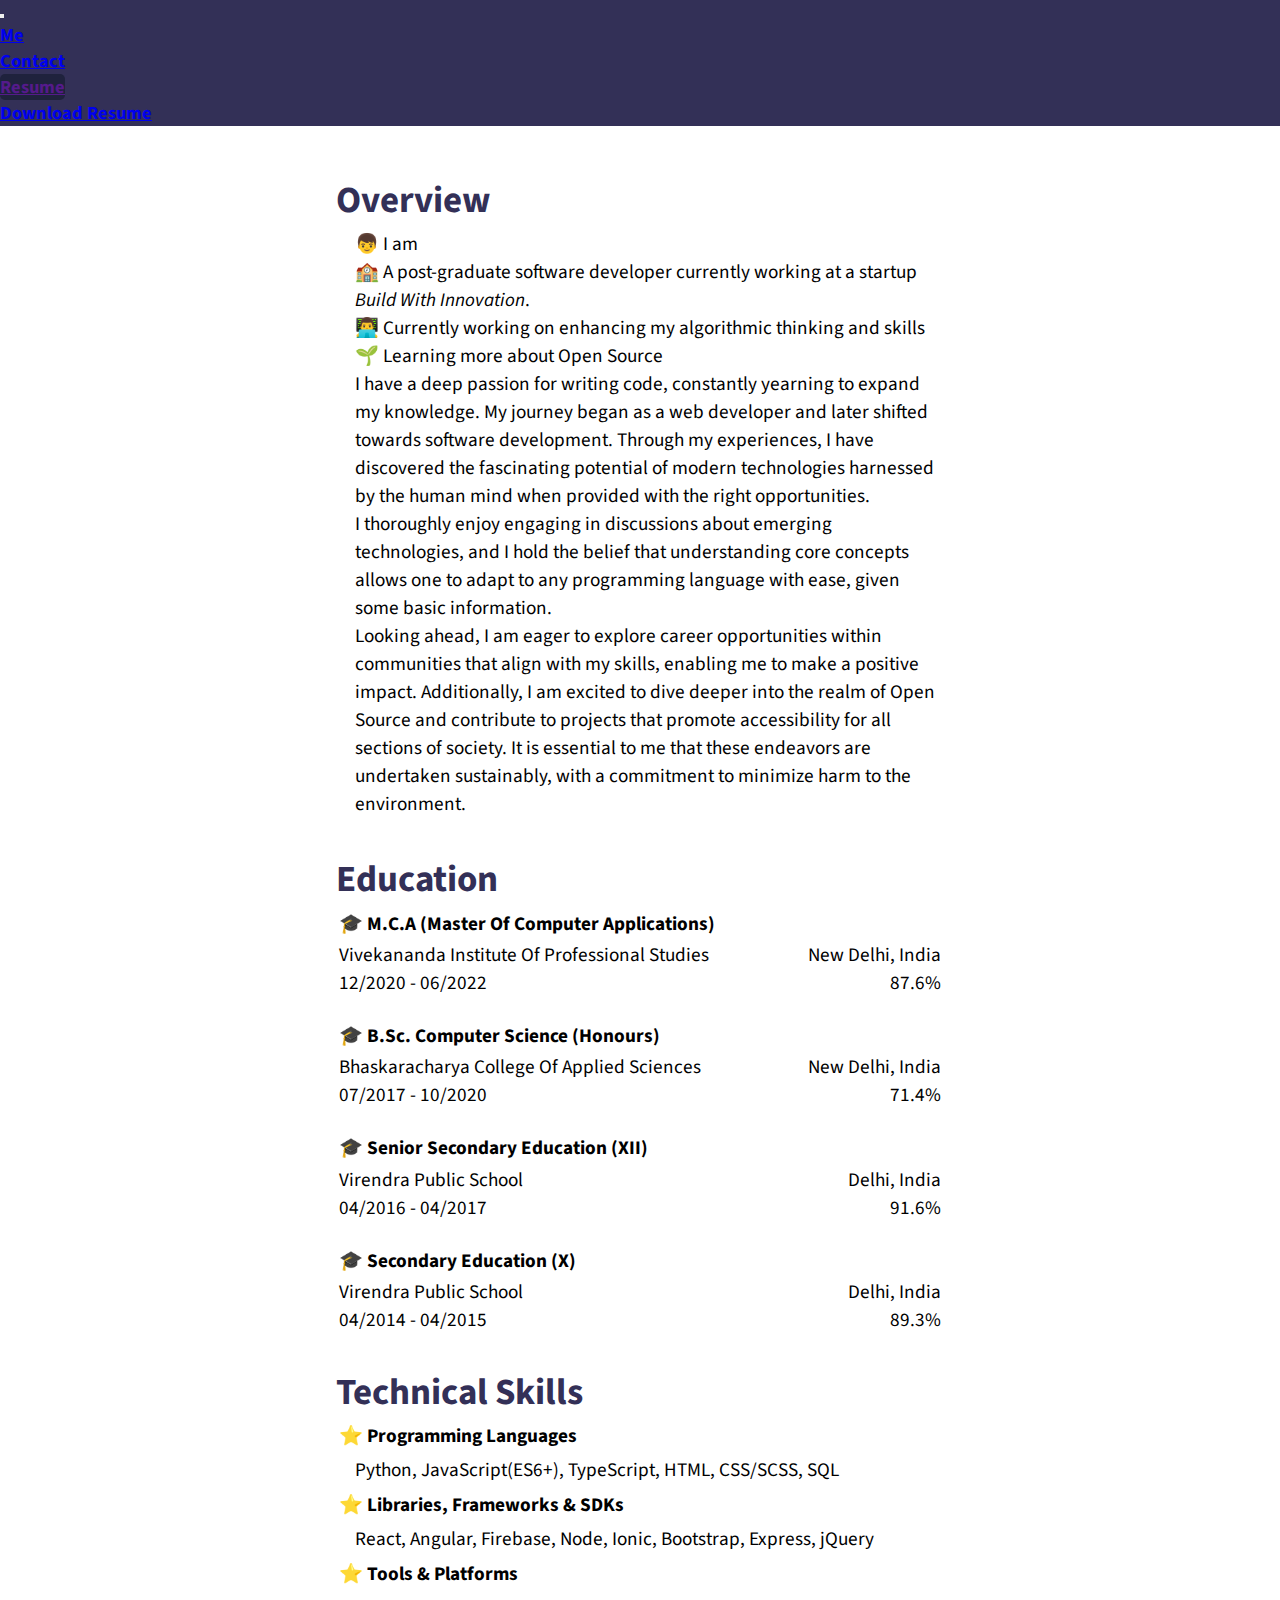
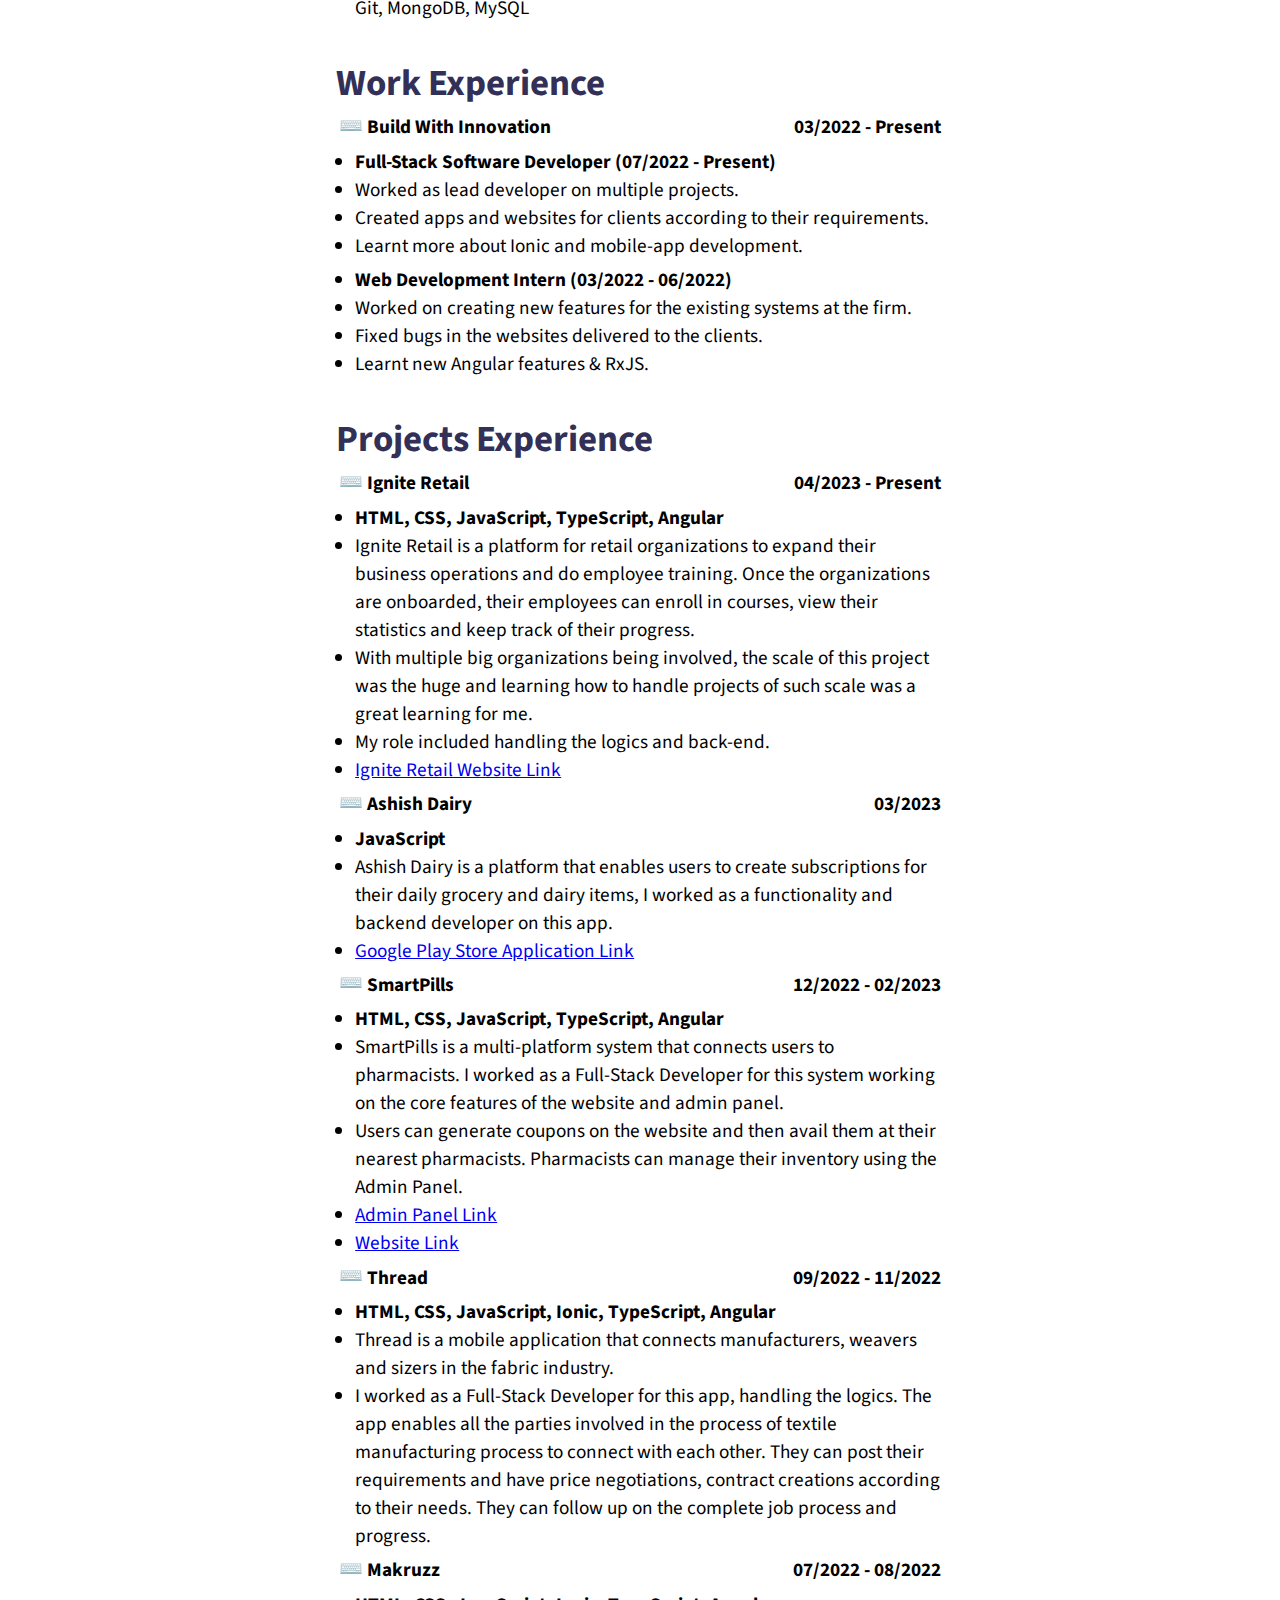
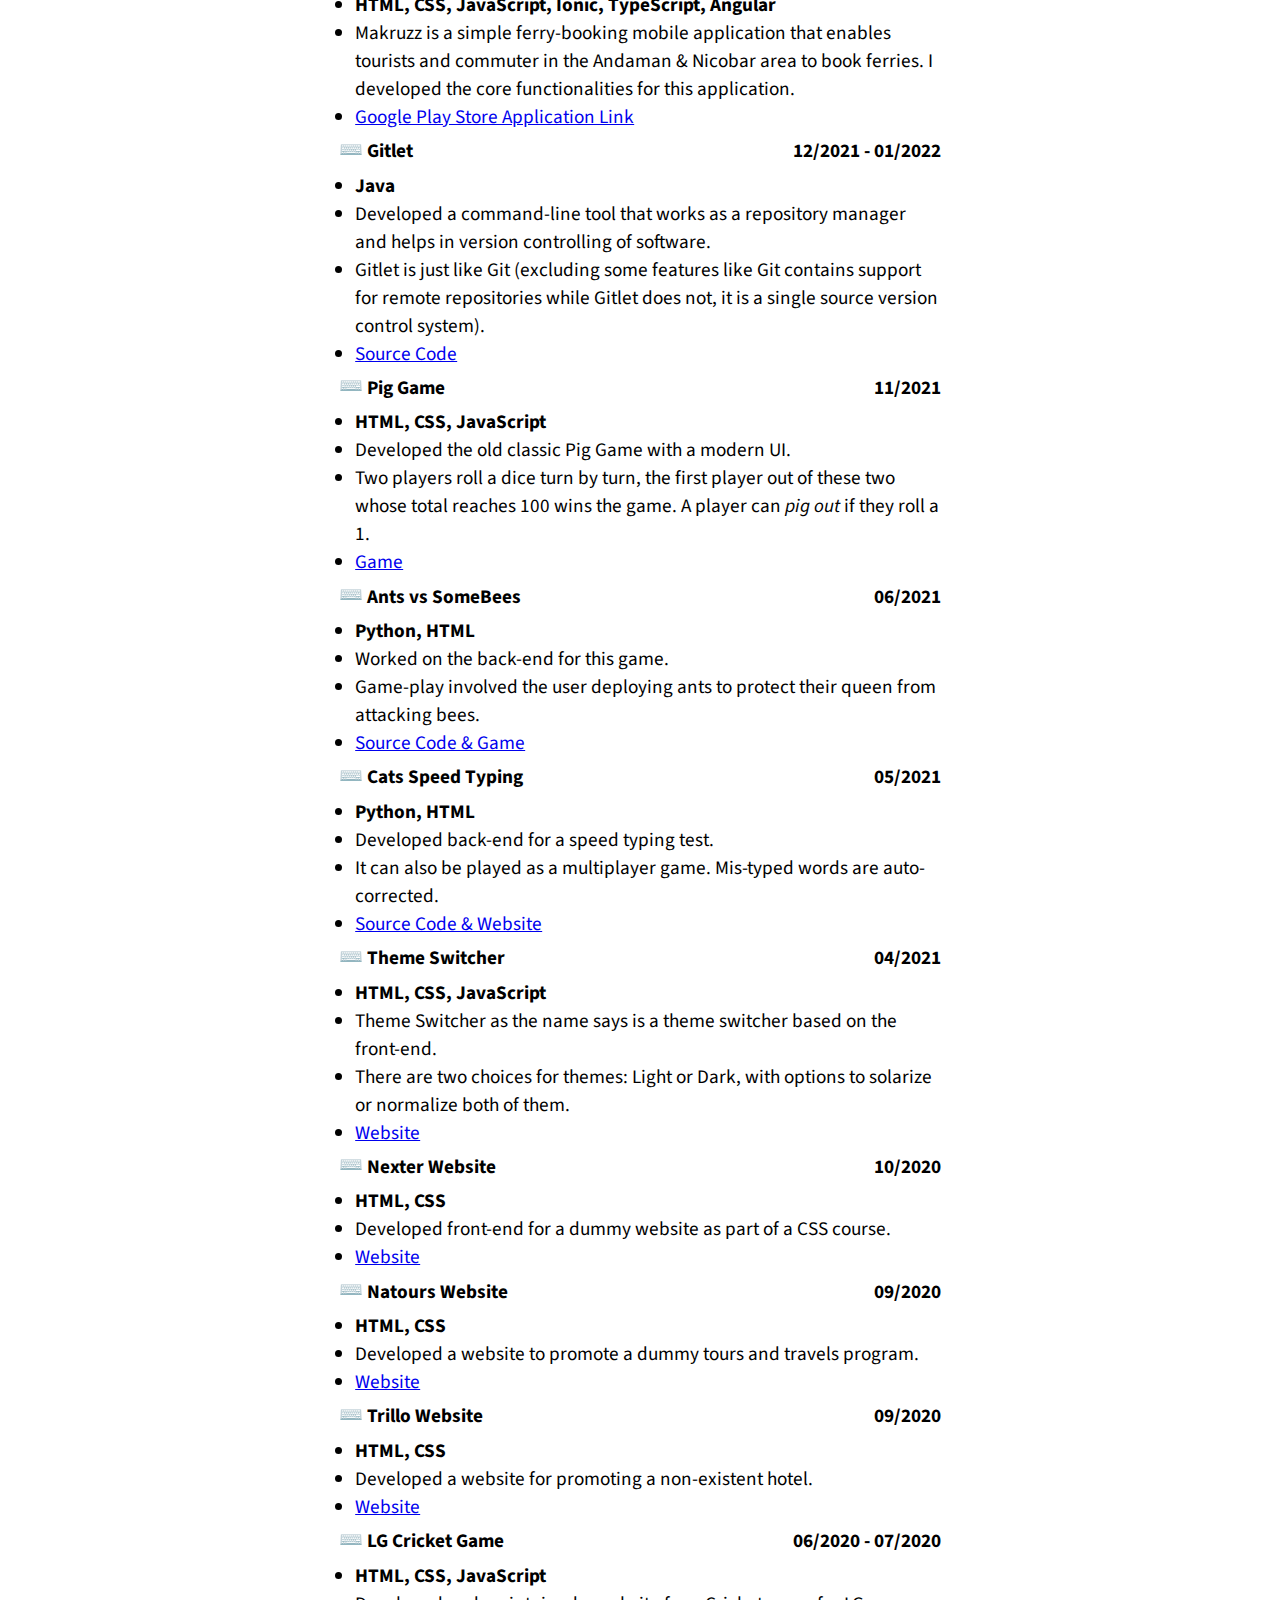
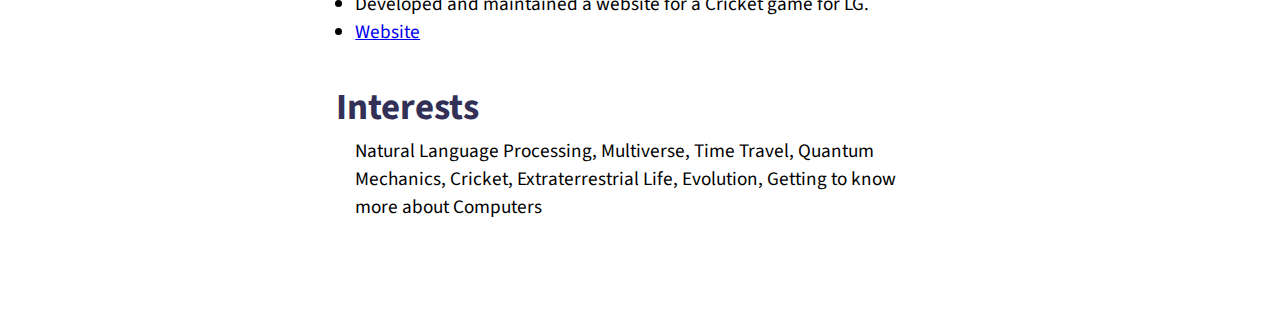
==== resume.html @ ffbb841b "Update Resume in Github io" ====
<!DOCTYPE html>
<html lang="en">
	<head>
		<meta charset="UTF-8" />
		<meta name="viewport" content="width=device-width, initial-scale=1.0" />
		<title>Vipul Sharma &#8226; Software Developer - Resume</title>

		<!-- SEO meta tags -->
		<meta
			name="description"
			content="Personal portfolio website for Vipul Sharma. Blog posts about programming, Python, JS, Angular, TypeScript, Firebase."
		/>
		<meta name="twitter:card" content="summary" />
		<meta property="og:title" content="Vipul Sharma" />
		<meta
			name="og:description"
			content="Personal portfolio website for Vipul Sharma. Blog posts about programming, Python, JS, Angular, TypeScript, Firebase."
		/>

		<!-- Homepage image -->
		<meta property="og:image" content="./assets/img/homepage.png" />
		<meta property="og:url" content="https://vipsh18.github.io/" />
		<meta name="keywords" content="Programming, Vipul Sharma, JS, CSS, Python, Full Stack, Angular, React, TypeScript, Node, Firebase." />

		<!-- Assets - css & icons -->
		<link href="./assets/img/favicon.ico" rel="icon" type="image/ico" />
		<link rel="stylesheet" href="./assets/css/common.css" />
		<link rel="stylesheet" href="./assets/css/resume.css" />

		<!-- Google Fonts CSS -->
		<link
			href="https://fonts.googleapis.com/css2?family=Fira+Code&family=Source+Sans+Pro&display=swap"
			rel="stylesheet"
		/>

		<!-- Bootstrap CSS -->
		<link
			href="https://cdn.jsdelivr.net/npm/bootstrap@5.1.3/dist/css/bootstrap.min.css"
			rel="stylesheet"
			integrity="sha384-1BmE4kWBq78iYhFldvKuhfTAU6auU8tT94WrHftjDbrCEXSU1oBoqyl2QvZ6jIW3"
			crossorigin="anonymous"
		/>
	</head>
	<body class="resume_page">
		<nav aria-label="Nav" class="navbar navbar-expand-md sticky-top">
			<div class="container-fluid">
				<button
					class="navbar-toggler navbar-dark"
					type="button"
					data-bs-toggle="collapse"
					data-bs-target="#navbarSupportedContent"
					aria-controls="navbarSupportedContent"
					aria-expanded="false"
					aria-label="Toggle navigation"
				>
					<span class="navbar-toggler-icon"></span>
				</button>
				<div
					class="collapse navbar-collapse justify-content-center p-1"
					id="navbarSupportedContent"
				>
					<ul class="navbar-nav">
						<li class="nav-item">
							<a href="./index.html" class="nav-link link-light">Me</a>
						</li>
						<li class="nav-item">
							<a href="mailto:vipulsharma9696@gmail.com" class="nav-link link-light"
								>Contact</a
							>
						</li>
						<li class="nav-item">
							<a href="" class="nav-link active link-light" aria-current="page"
								>Resume</a
							>
						</li>
						<li class="nav-item">
							<a
								href="./assets/pdf/Vipul Sharma Resume.pdf"
								class="nav-link link-light"
								download
								>Download Resume</a
							>
						</li>
					</ul>
				</div>
			</div>
		</nav>

		<main>
			<div class="resume_maindiv">
				<div class="resume_sections" id="overview">
					<div class="resume_sections_headers">Overview</div>
					<div class="resume_sections_content">
						👦 I am
						<ul class="overview_ul">
							<li>
								🏫 A post-graduate software developer currently working at a startup <i>Build With Innovation</i>.
							</li>
							<li>
								👨‍💻 Currently working on enhancing my algorithmic thinking and skills
							</li>
							<li>🌱 Learning more about Open Source</li>
						</ul>

						<p>
							I have a deep passion for writing code, constantly yearning to expand my knowledge. My journey began as a web developer and later shifted towards software development. Through my experiences, I have discovered the fascinating potential of modern technologies harnessed by the human mind when provided with the right opportunities.
						</p>

						<p>I thoroughly enjoy engaging in discussions about emerging technologies, and I hold the belief that understanding core concepts allows one to adapt to any programming language with ease, given some basic information.</p>

						<p>Looking ahead, I am eager to explore career opportunities within communities that align with my skills, enabling me to make a positive impact. Additionally, I am excited to dive deeper into the realm of Open Source and contribute to projects that promote accessibility for all sections of society. It is essential to me that these endeavors are undertaken sustainably, with a commitment to minimize harm to the environment.</p>
					</div>
				</div>

				<div class="resume_sections" id="education">
					<div class="resume_sections_headers">Education</div>
					<div class="resume_sections_subheaders rss_education_head">
						M.C.A (Master Of Computer Applications)
					</div>
					<div class="resume_sections_content_notoppadding">
						Vivekananda Institute Of Professional Studies
						<span class="rs_fr_content">New Delhi, India</span>
						<span class="text-muted education_duration"
							>12/2020 - 06/2022</span
						>
						<span class="text-muted rs_fr_content">87.6%</span>
					</div>
					<br />
					<div class="resume_sections_subheaders rss_education_head">
						B.Sc. Computer Science (Honours)
					</div>
					<div class="resume_sections_content_notoppadding">
						Bhaskaracharya College Of Applied Sciences
						<span class="rs_fr_content">New Delhi, India</span>
						<span class="text-muted education_duration">07/2017 - 10/2020</span>
						<span class="text-muted rs_fr_content">71.4%</span>
					</div>

					<br />
					<div class="resume_sections_subheaders rss_education_head">
						Senior Secondary Education (XII)
					</div>
					<div class="resume_sections_content_notoppadding">
						Virendra Public School
						<span class="rs_fr_content">Delhi, India</span>
						<span class="text-muted education_duration">04/2016 - 04/2017</span>
						<span class="text-muted rs_fr_content">91.6%</span>
					</div>

					<br />
					<div class="resume_sections_subheaders rss_education_head">
						Secondary Education (X)
					</div>
					<div class="resume_sections_content_notoppadding">
						Virendra Public School
						<span class="rs_fr_content">Delhi, India</span>
						<span class="text-muted education_duration">04/2014 - 04/2015</span>
						<span class="text-muted rs_fr_content">89.3%</span>
					</div>
				</div>

				<div class="resume_sections" id="technical_skills">
					<div class="resume_sections_headers">Technical Skills</div>
					<div class="resume_sections_subheaders rss_technical_head">
						Programming Languages
					</div>
					<div class="resume_sections_content">
						Python, JavaScript(ES6+), TypeScript, HTML, CSS/SCSS, SQL
					</div>
					<div class="resume_sections_subheaders rss_technical_head">
						Libraries, Frameworks & SDKs
					</div>
					<div class="resume_sections_content">
						React, Angular, Firebase, Node, Ionic, Bootstrap, Express, jQuery
					</div>
					<div class="resume_sections_subheaders rss_technical_head">
						Tools & Platforms
					</div>
					<div class="resume_sections_content">
						Git, MongoDB, MySQL
					</div>
				</div>

				<div class="resume_sections" id="work_experience">
					<div class="resume_sections_headers">Work Experience</div>

					<div class="resume_sections_subheaders rss_project_head">
						Build With Innovation
						<span class="text-muted rs_fr_content">03/2022 - Present</span>
					</div>

					<div class="resume_sections_content">
						<ul>
							<li class="text-muted project_stack">Full-Stack Software Developer (07/2022 - Present)</li>

							<li>Worked as lead developer on multiple projects.</li>
							<li>Created apps and websites for clients according to their requirements.</li>
							<li>Learnt more about Ionic and mobile-app development.</li>
						</ul>
					</div>

					<div class="resume_sections_content">
						<ul>
							<li class="text-muted project_stack">Web Development Intern (03/2022 - 06/2022)</li>

							<li>Worked on creating new features for the existing systems at the firm.</li>
							<li>Fixed bugs in the websites delivered to the clients.</li>
							<li>Learnt new Angular features & RxJS.</li>
						</ul>
					</div>
				</div>

				<div class="resume_sections" id="projects_experience">
					<div class="resume_sections_headers">Projects Experience</div>

					<div class="resume_sections_subheaders rss_project_head">
						Ignite Retail
						<!-- (Associated with Build With Innovation) -->
						<span class="text-muted rs_fr_content">04/2023 - Present</span>
					</div>
					<div class="resume_sections_content">
						<ul>
							<li class="text-muted project_stack">HTML, CSS, JavaScript, TypeScript, Angular</li>

							<li>
								Ignite Retail is a platform for retail organizations to expand their business operations and do employee training. Once the organizations are onboarded, their employees can enroll in courses, view their statistics and keep track of their progress.
							</li>

							<li>
								With multiple big organizations being involved, the scale of this project was the huge and learning how to handle projects of such scale was a great learning for me.
							</li>

							<li>
								My role included handling the logics and back-end.
							</li>
							<li>
								<a href="https://app.ignitehumans.com" target="_blank">Ignite Retail Website Link</a>
							</li>
						</ul>
					</div>

					<div class="resume_sections_subheaders rss_project_head">
						Ashish Dairy
						<!-- (Associated with Build With Innovation) -->
						<span class="text-muted rs_fr_content">03/2023</span>
					</div>
					<div class="resume_sections_content">
						<ul>
							<li class="text-muted project_stack">JavaScript</li>

							<li>
								Ashish Dairy is a platform that enables users to create subscriptions for their daily grocery and dairy items,
								I worked as a functionality and backend developer on this app.
							</li>
							<li>
								<a href="https://play.google.com/store/apps/details?id=com.app.ashishdairy&hl=en-IN" target="_blank">Google Play Store Application Link</a>
							</li>
						</ul>
					</div>

					<div class="resume_sections_subheaders rss_project_head">
						SmartPills
						<!-- (Associated with Build With Innovation) -->
						<span class="text-muted rs_fr_content">12/2022 - 02/2023</span>
					</div>
					<div class="resume_sections_content">
						<ul>
							<li class="text-muted project_stack">HTML, CSS, JavaScript, TypeScript, Angular</li>

							<li>
								SmartPills is a multi-platform system that connects users to pharmacists. I worked as a Full-Stack Developer for this system working on the core features of the website and admin panel.
							</li>
							<li>
								Users can generate coupons on the website and then avail them at their nearest pharmacists.
								Pharmacists can manage their inventory using the Admin Panel.
							</li>
							<li>
								<a href="https://smart-pills-admin.web.app/" target="_blank">Admin Panel Link</a>
							</li>
							<li>
								<a href="https://smartpills.in/" target="_blank">Website Link</a>
							</li>
						</ul>
					</div>

					<div class="resume_sections_subheaders rss_project_head">
						Thread
						<!-- (Associated with Build With Innovation) -->
						<span class="text-muted rs_fr_content">09/2022 - 11/2022</span>
					</div>
					<div class="resume_sections_content">
						<ul>
							<li class="text-muted project_stack">HTML, CSS, JavaScript, Ionic, TypeScript, Angular</li>

							<li>
								Thread is a mobile application that connects manufacturers, weavers and sizers in the fabric industry.
							</li>
							<li>
								I worked as a Full-Stack Developer for this app, handling the logics. The app enables all the parties involved in the process of textile manufacturing process to connect with each other. They can post their requirements and have price negotiations, contract creations according to their needs.
								They can follow up on the complete job process and progress.
							</li>
						</ul>
					</div>

					<div class="resume_sections_subheaders rss_project_head">
						Makruzz
						<!-- (Associated with Build With Innovation) -->
						<span class="text-muted rs_fr_content">07/2022 - 08/2022</span>
					</div>
					<div class="resume_sections_content">
						<ul>
							<li class="text-muted project_stack">HTML, CSS, JavaScript, Ionic, TypeScript, Angular</li>

							<li>
								Makruzz is a simple ferry-booking mobile application that enables tourists and commuter in the Andaman & Nicobar area to book ferries. I developed the core functionalities for this application.
							</li>
							<li>
								<a href="https://play.google.com/store/apps/details?id=com.makruzz.app&hl=en-IN" target="_blank">Google Play Store Application Link</a>
							</li>
						</ul>
					</div>

					<!-- <div class="resume_sections_subheaders rss_project_head">
						Check Weather Website
						<span class="text-muted rs_fr_content">03/2022</span>
					</div>
					<div class="resume_sections_content">
						<ul>
							<li class="text-muted project_stack">Python, Django, HTML</li>

							<li>
								A website that provides weather information about the city a user
								enters.
							</li>
							<li>
								<a
									href="https://weather-detector-django.herokuapp.com/"
									target="_blank"
									>Website</a
								>
							</li>
						</ul>
					</div> -->

					<div class="resume_sections_subheaders rss_project_head">
						Gitlet
						<span class="text-muted rs_fr_content">12/2021 - 01/2022</span>
					</div>
					<div class="resume_sections_content">
						<ul>
							<li class="text-muted project_stack">Java</li>

							<li>
								Developed a command-line tool that works as a repository manager and
								helps in version controlling of software.
							</li>
							<li>
								Gitlet is just like Git (excluding some features like Git contains
								support for remote repositories while Gitlet does not, it is a
								single source version control system).
							</li>
							<li>
								<a href="https://github.com/vipsh18/gitlet" target="_blank"
									>Source Code</a
								>
							</li>
						</ul>
					</div>

					<div class="resume_sections_subheaders rss_project_head">
						Pig Game<span class="text-muted rs_fr_content">11/2021</span>
					</div>
					<div class="resume_sections_content">
						<ul>
							<li class="text-muted project_stack">HTML, CSS, JavaScript</li>

							<li>Developed the old classic Pig Game with a modern UI.</li>
							<li>
								Two players roll a dice turn by turn, the first player out of these
								two whose total reaches 100 wins the game. A player can
								<i>pig out</i> if they roll a 1.
							</li>
							<li>
								<a href="https://vipsh18.github.io/pig-game/" target="_blank"
									>Game</a
								>
							</li>
						</ul>
					</div>

					<div class="resume_sections_subheaders rss_project_head">
						Ants vs SomeBees<span class="text-muted rs_fr_content">06/2021</span>
					</div>
					<div class="resume_sections_content">
						<ul>
							<li class="text-muted project_stack">Python, HTML</li>

							<li>Worked on the back-end for this game.</li>
							<li>
								Game-play involved the user deploying ants to protect their queen
								from attacking bees.
							</li>
							<li>
								<a href="https://github.com/vipsh18/ants" target="_blank"
									>Source Code & Game</a
								>
							</li>
						</ul>
					</div>

					<div class="resume_sections_subheaders rss_project_head">
						Cats Speed Typing<span class="text-muted rs_fr_content">05/2021</span>
					</div>
					<div class="resume_sections_content">
						<ul>
							<li class="text-muted project_stack">Python, HTML</li>
							<li>Developed back-end for a speed typing test.</li>
							<li>
								It can also be played as a multiplayer game. Mis-typed words are
								auto-corrected.
							</li>
							<li>
								<a href="https://github.com/vipsh18/cats" target="_blank"
									>Source Code & Website</a
								>
							</li>
						</ul>
					</div>

					<div class="resume_sections_subheaders rss_project_head">
						Theme Switcher<span class="text-muted rs_fr_content">04/2021</span>
					</div>
					<div class="resume_sections_content">
						<ul>
							<li class="text-muted project_stack">HTML, CSS, JavaScript</li>
							<li>
								Theme Switcher as the name says is a theme switcher based on the
								front-end.
							</li>
							<li>
								There are two choices for themes: Light or Dark, with options to
								solarize or normalize both of them.
							</li>
							<li>
								<a href="https://vipsh18.github.io/theme-switcher/" target="_blank"
									>Website</a
								>
							</li>
						</ul>
					</div>

					<div class="resume_sections_subheaders rss_project_head">
						Nexter Website<span class="text-muted rs_fr_content">10/2020</span>
					</div>
					<div class="resume_sections_content">
						<ul>
							<li class="text-muted project_stack">HTML, CSS</li>
							<li>
								Developed front-end for a dummy website as part of a CSS course.
							</li>
							<li>
								<a href="https://vipsh18.github.io/nexter/" target="_blank"
									>Website</a
								>
							</li>
						</ul>
					</div>

					<div class="resume_sections_subheaders rss_project_head">
						Natours Website<span class="text-muted rs_fr_content">09/2020</span>
					</div>
					<div class="resume_sections_content">
						<ul>
							<li class="text-muted project_stack">HTML, CSS</li>
							<li>
								Developed a website to promote a dummy tours and travels program.
							</li>
							<li>
								<a href="https://vipsh18.github.io/natours/" target="_blank"
									>Website</a
								>
							</li>
						</ul>
					</div>

					<div class="resume_sections_subheaders rss_project_head">
						Trillo Website<span class="text-muted rs_fr_content">09/2020</span>
					</div>
					<div class="resume_sections_content">
						<ul>
							<li class="text-muted project_stack">HTML, CSS</li>
							<li>Developed a website for promoting a non-existent hotel.</li>
							<li>
								<a href="https://vipsh18.github.io/trillo/" target="_blank"
									>Website</a
								>
							</li>
						</ul>
					</div>

					<div class="resume_sections_subheaders rss_project_head">
						LG Cricket Game<span class="text-muted rs_fr_content"
							>06/2020 - 07/2020</span
						>
					</div>
					<div class="resume_sections_content">
						<ul>
							<li class="text-muted project_stack">HTML, CSS, JavaScript</li>
							<li>Developed and maintained a website for a Cricket game for LG.</li>
							<li>
								<a href="https://vipsh18.github.io/Cricket_Game/" target="_blank"
									>Website</a
								>
							</li>
						</ul>
					</div>
				</div>

				<div class="resume_sections" id="interests">
					<div class="resume_sections_headers">Interests</div>
					<div class="resume_sections_content">
						Natural Language Processing, Multiverse, Time Travel, Quantum Mechanics,
						Cricket, Extraterrestrial Life, Evolution, Getting to know more about
						Computers
					</div>
				</div>
			</div>
		</main>
		<script
			src="https://cdn.jsdelivr.net/npm/bootstrap@5.1.3/dist/js/bootstrap.bundle.min.js"
			integrity="sha384-ka7Sk0Gln4gmtz2MlQnikT1wXgYsOg+OMhuP+IlRH9sENBO0LRn5q+8nbTov4+1p"
			crossorigin="anonymous"
		></script>
		<!-- <script src="./assets/js/main.js"></script> -->
	</body>
</html>
---- assets/css/common.css ----
*,
*::before,
*::after {
	box-sizing: border-box;
	padding: 0;
	margin: 0;
}

:root {
	--back-dark: #1f223d;
	--back-light: #333057;
}

html {
	scroll-behavior: smooth;
}

html,
body {
	height: 100%;
}

.home_page {
	background-color: var(--back-dark);
}

.home_page,
.resume_page {
	font-family: 'Source Sans Pro', sans-serif;
}

.navbar {
	background-color: var(--back-light);
}

.navbar-nav .nav-item {
	margin-right: 1.2rem;
}

.nav-item .active {
	background-color: var(--back-dark);
}

.nav-link {
	border-radius: 5px;
	font-weight: 700;
	font-size: 1.15rem;
}

.nav-link:hover {
	background-color: var(--back-dark);
}

/* for tabs */
@media screen and (max-width: 1000px) {
	.navbar-nav .nav-item {
		margin-right: 1rem;
	}

	.nav-link {
		font-size: 1.1rem;
	}
}

/* for mobiles */
@media screen and (max-width: 768px) {
	.navbar-nav .nav-item {
		margin-right: 0;
	}
}
---- assets/css/resume.css ----
.resume_maindiv {
	padding: 2rem 20rem 5rem 20rem;
}

.resume_sections {
	padding: 1rem;
}

.resume_sections_headers {
	color: var(--back-light);
	font-size: 2.3rem;
	font-weight: 700;
}

.resume_sections_content {
	padding: 0.2rem;
	font-size: 1.2rem;
	margin-left: 1rem;
}

.resume_sections_content_notoppadding {
	font-size: 1.2rem;
	padding: 0 0.2rem 0 0.2rem;
}

.overview_ul {
	list-style: none;
}

.resume_sections_subheaders {
	padding: 0.2rem;
	font-size: 1.2rem;
	font-weight: bold;
}

.education_duration::before {
	content: '\A';
	white-space: pre;
}

.rs_fr_content {
	float: right;
}

.rss_education_head::before {
	content: '🎓';
}

.rss_technical_head::before {
	content: '⭐';
}

.rss_project_head::before {
	content: '⌨️';
	position: relative;
	top: -0.1rem;
}

.project_stack {
	font-weight: bold;
}

/* for tabs */
@media screen and (max-width: 1000px) {
	.resume_maindiv {
		padding: 1rem 0.8rem 1rem 0.8rem;
	}

	.resume_sections {
		padding: 0.7rem;
		margin-bottom: 0.5rem;
	}

	.resume_sections_headers {
		font-size: 1.8rem;
	}

	.resume_sections_content,
	.resume_sections_content_notoppadding,
	.resume_sections_subheaders {
		font-size: 1.1rem;
	}

	.resume_sections_content {
		margin-left: 0;
	}
}

/* for mobiles */
@media screen and (max-width: 768px) {
	.resume_maindiv {
		padding: 0.5rem;
	}

	.resume_sections {
		padding: 0.5rem 0.3rem 0.5rem 0.3rem;
		margin-bottom: 1rem;
	}

	.resume_sections_headers {
		font-size: 1.5rem;
	}

	.resume_sections_content,
	.resume_sections_content_notoppadding,
	.resume_sections_subheaders {
		font-size: 1rem;
	}

	.rs_fr_content {
		float: none;
		display: block;
	}

	.education_duration::before {
		content: '';
		white-space: pre;
	}

	.resume_sections_content {
		padding: 0.2rem 0 0.2rem 0;
	}
}
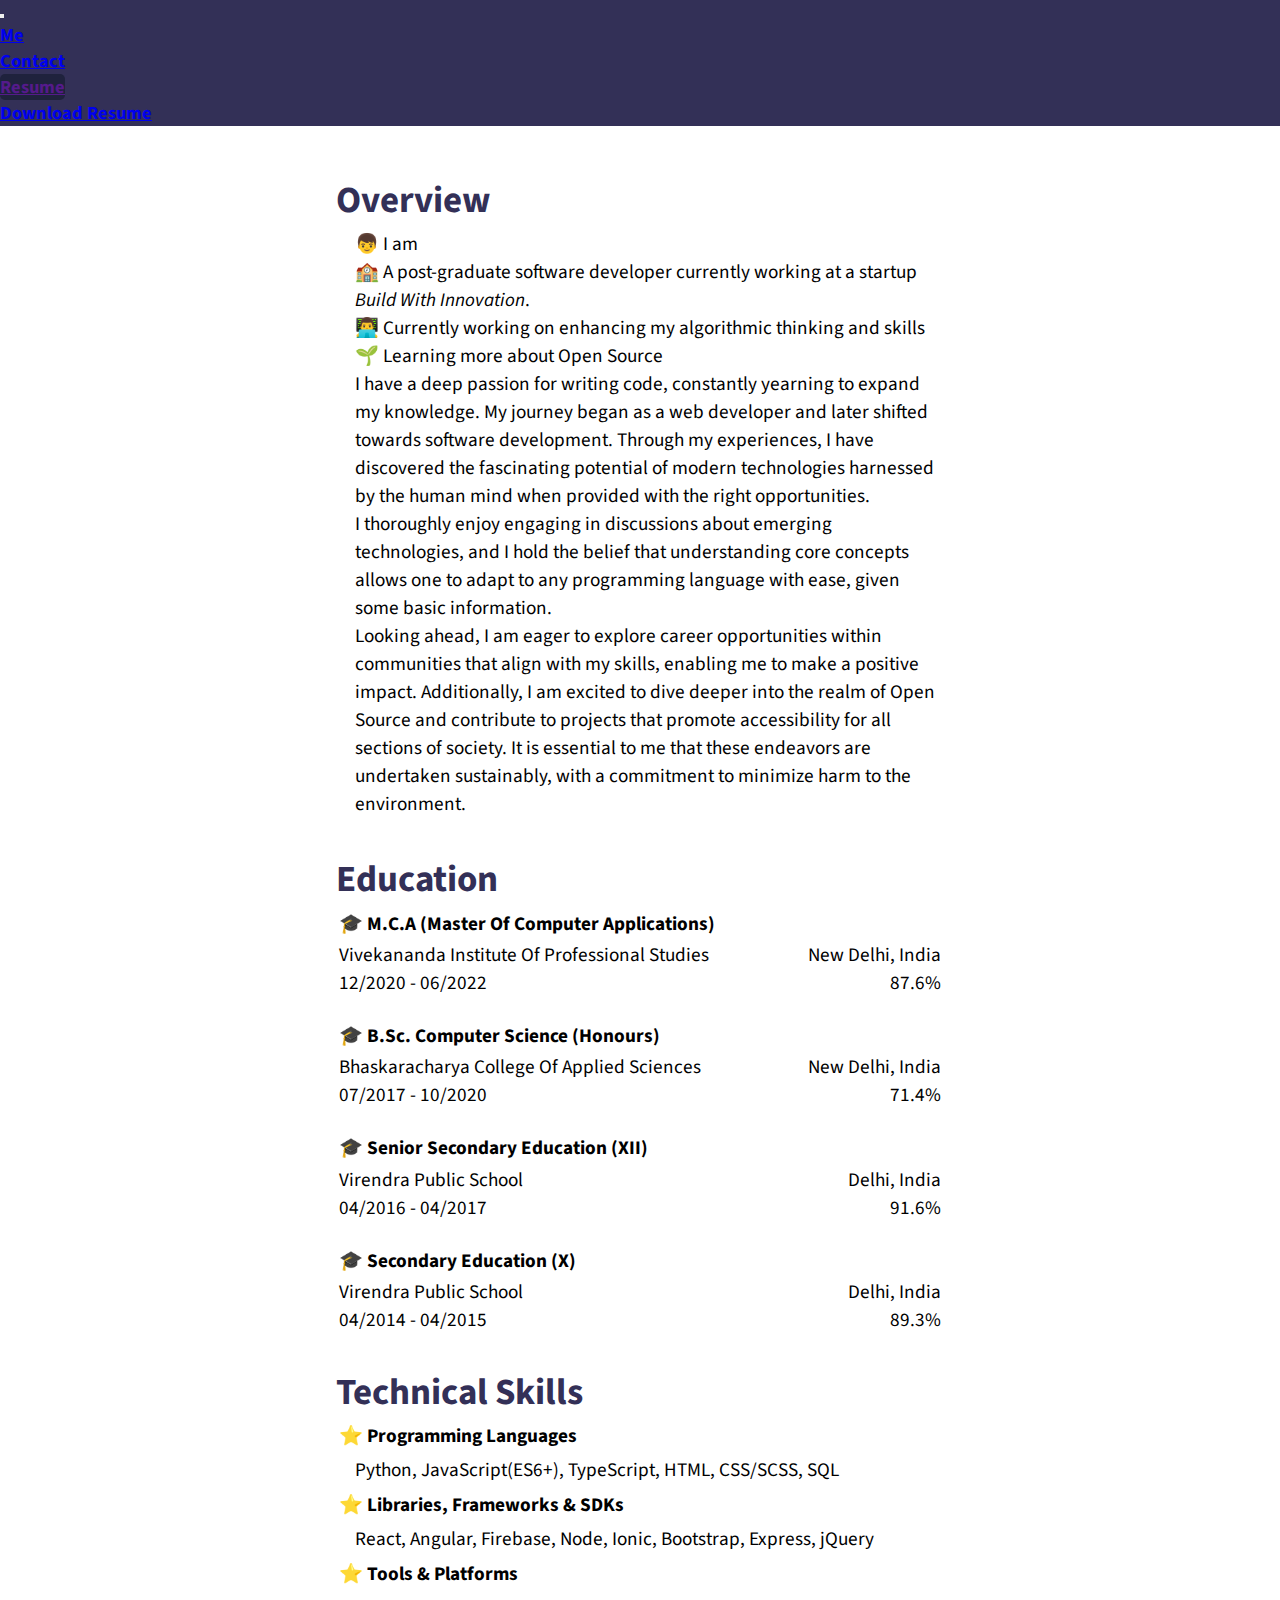
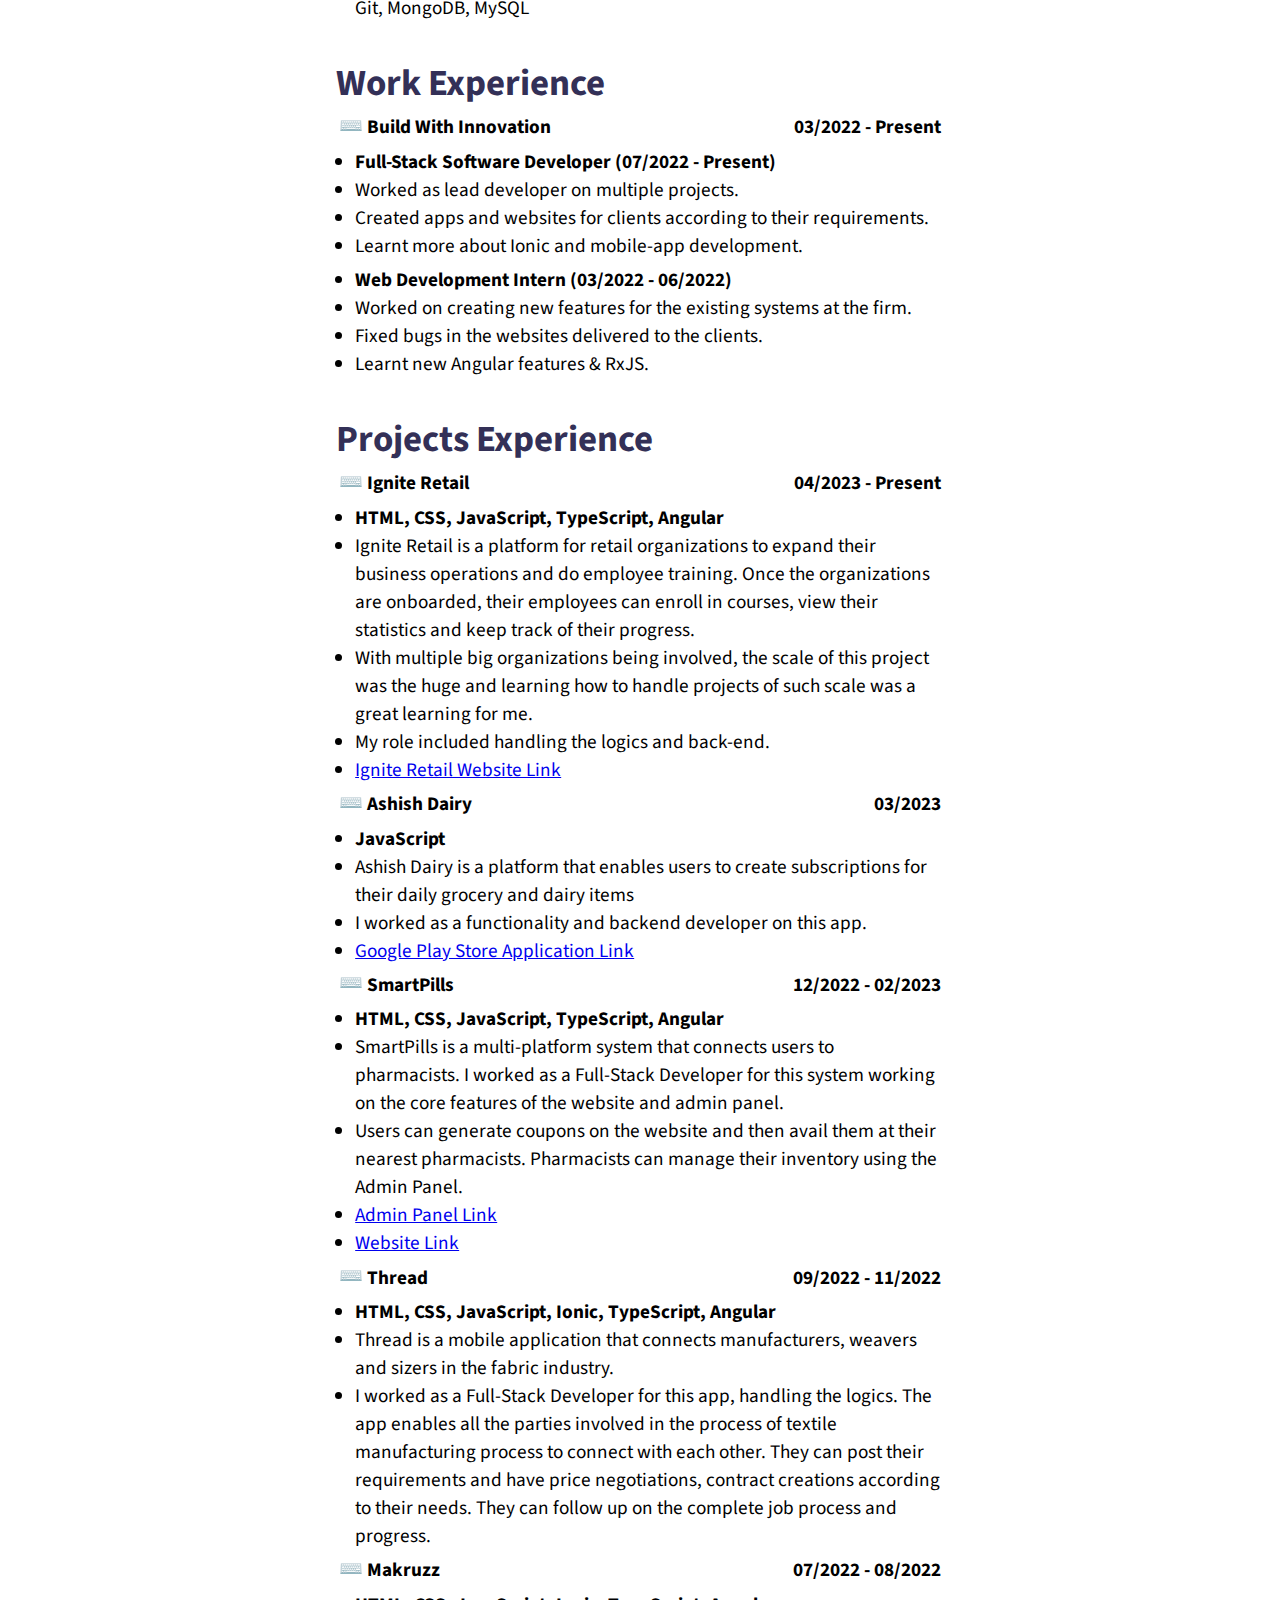
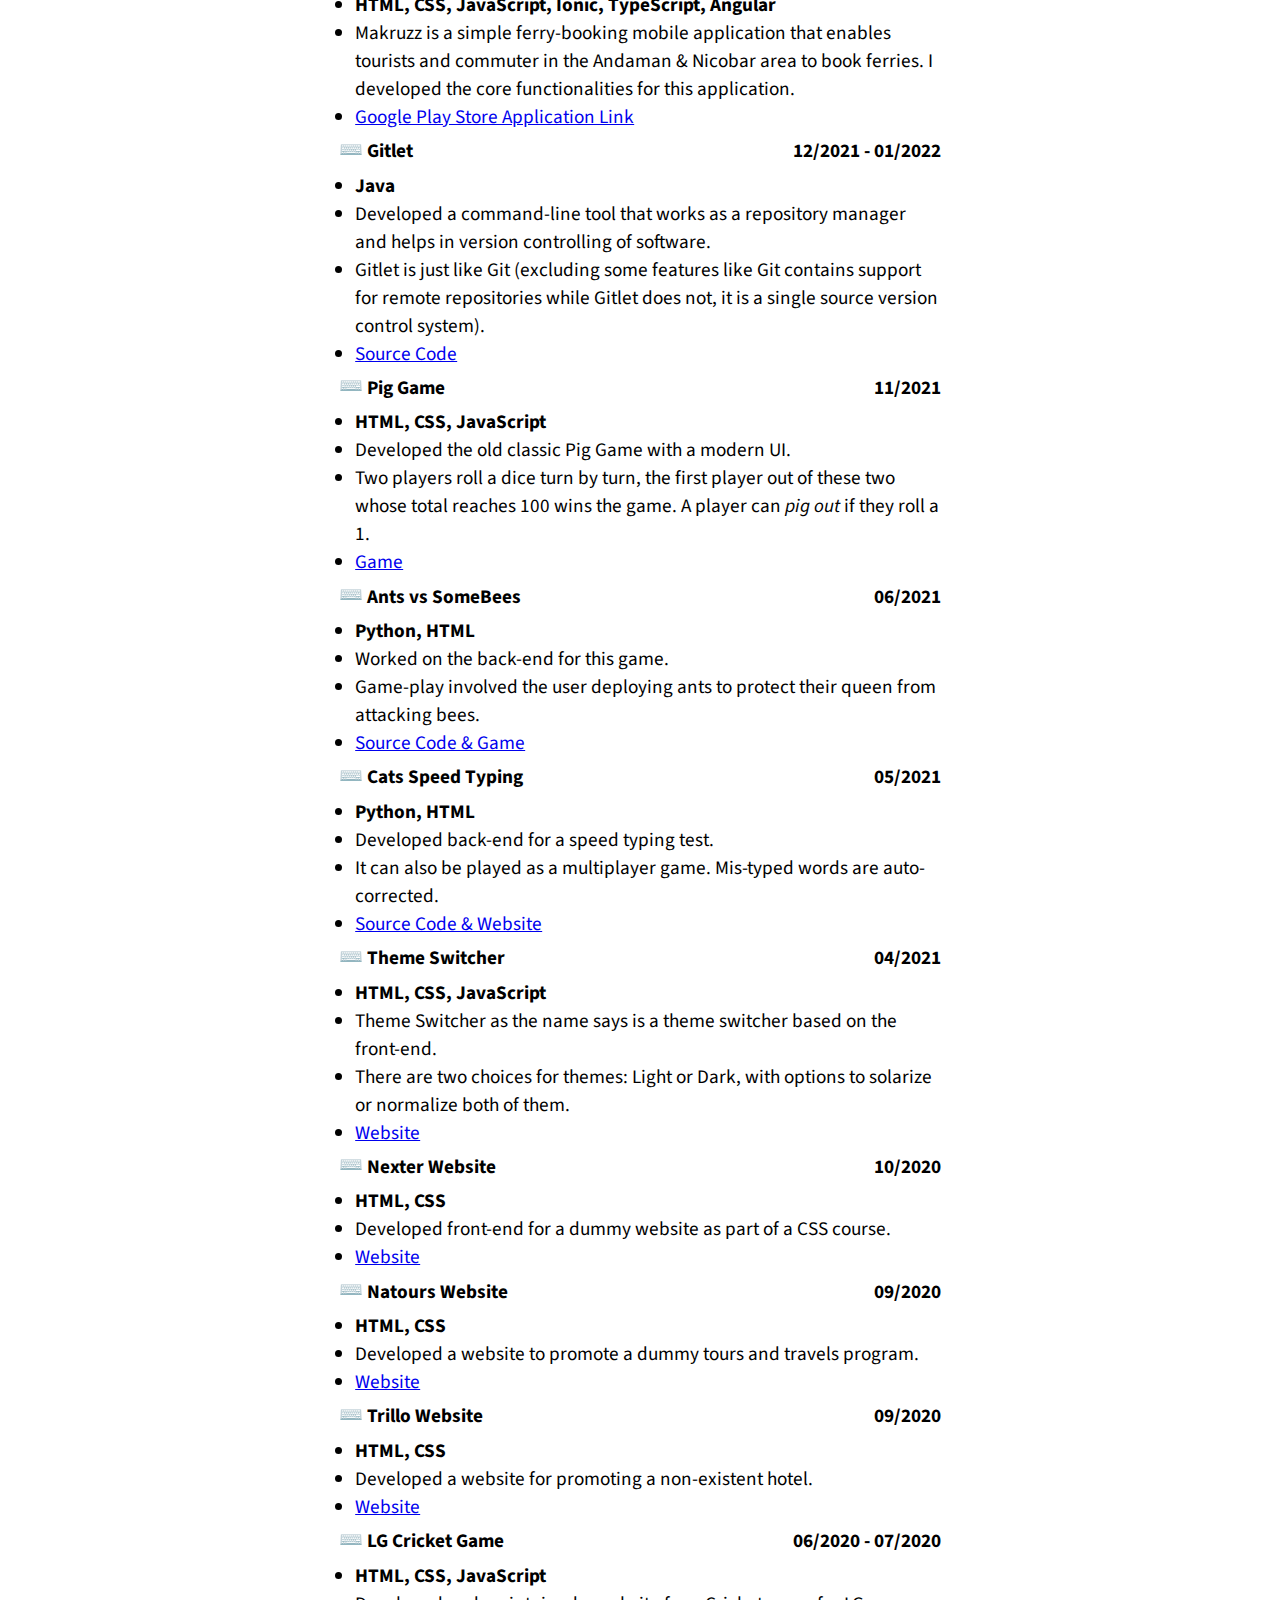
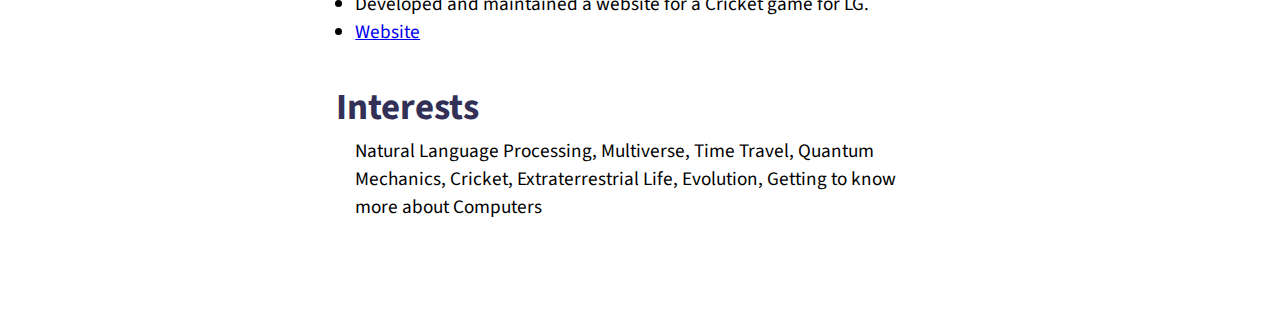
==== commit 4d1c5631: "Resume bwi ashish dairy update" ====
--- a/resume.html
+++ b/resume.html
@@ -249,9 +249,10 @@
 							<li class="text-muted project_stack">JavaScript</li>
 
 							<li>
-								Ashish Dairy is a platform that enables users to create subscriptions for their daily grocery and dairy items,
+								Ashish Dairy is a platform that enables users to create subscriptions for their daily grocery and dairy items
+							</li>
+							<li>
 								I worked as a functionality and backend developer on this app.
-							</li>
 							<li>
 								<a href="https://play.google.com/store/apps/details?id=com.app.ashishdairy&hl=en-IN" target="_blank">Google Play Store Application Link</a>
 							</li>
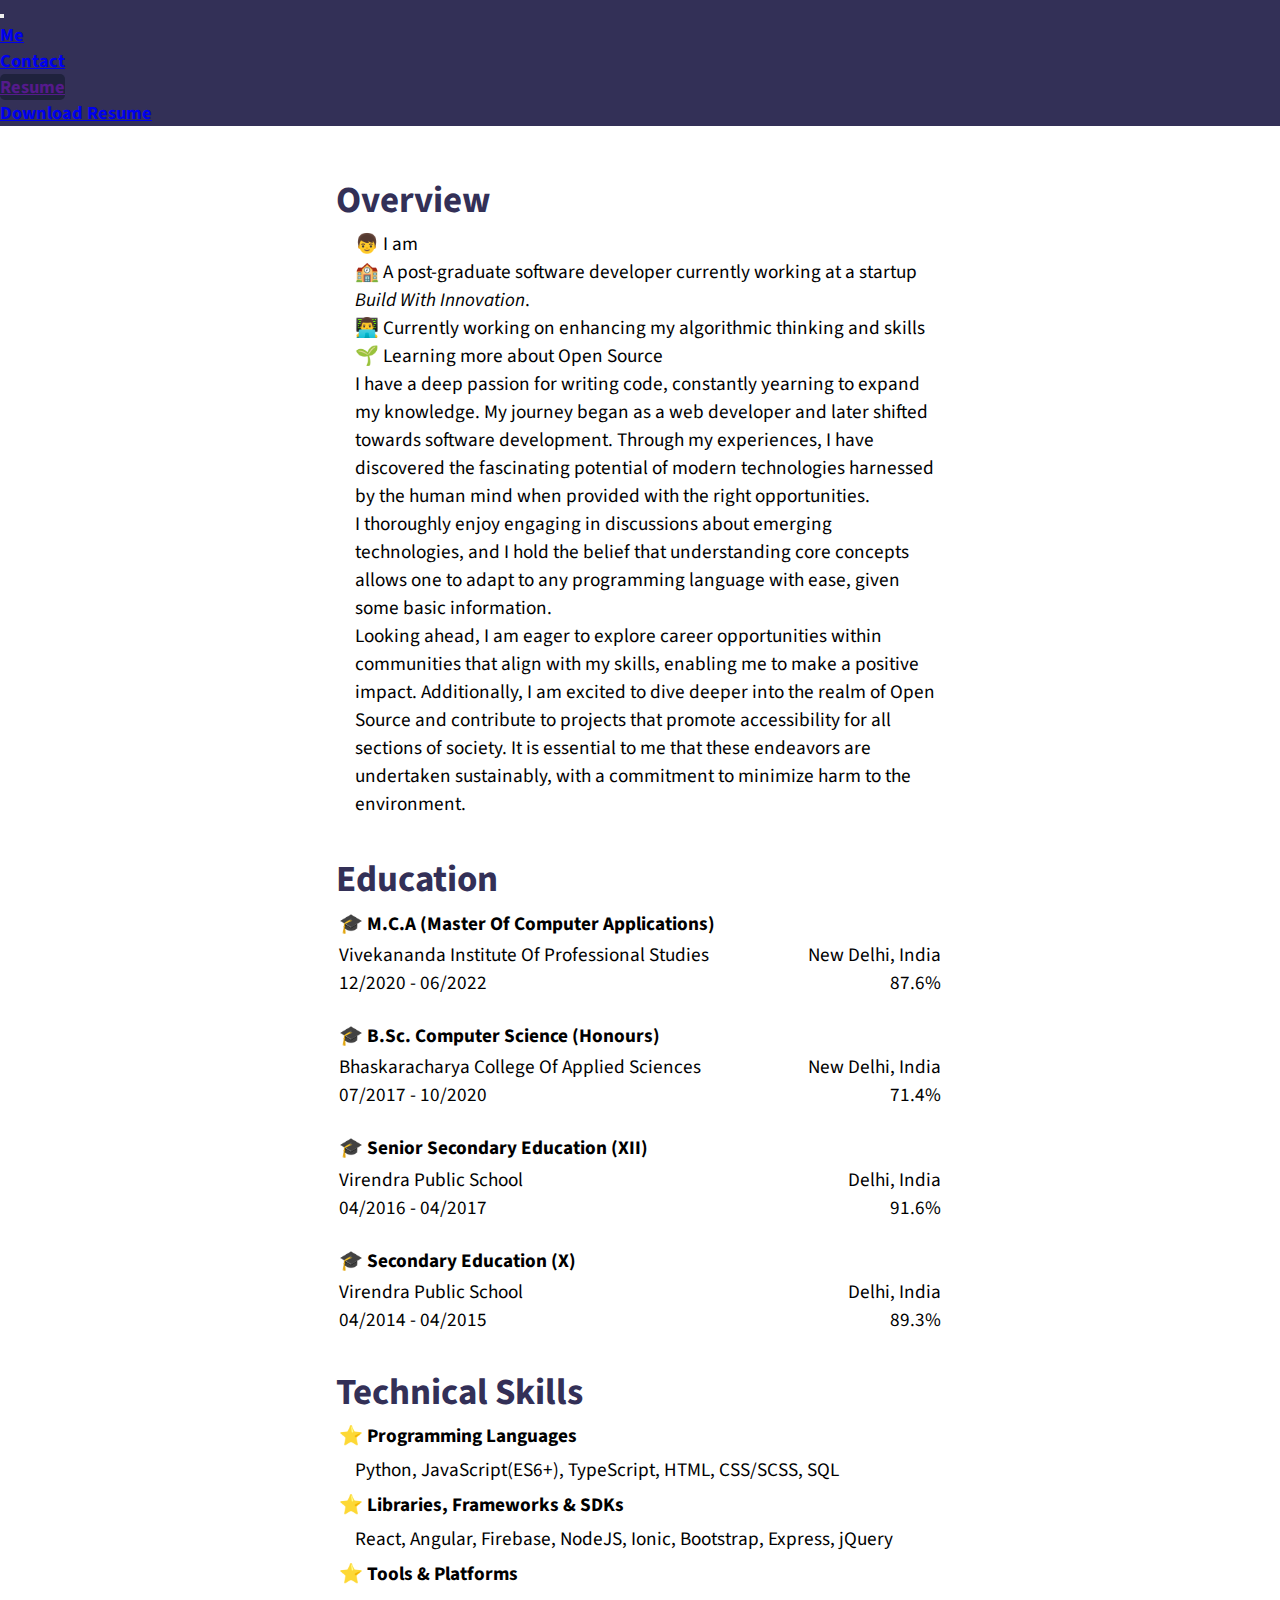
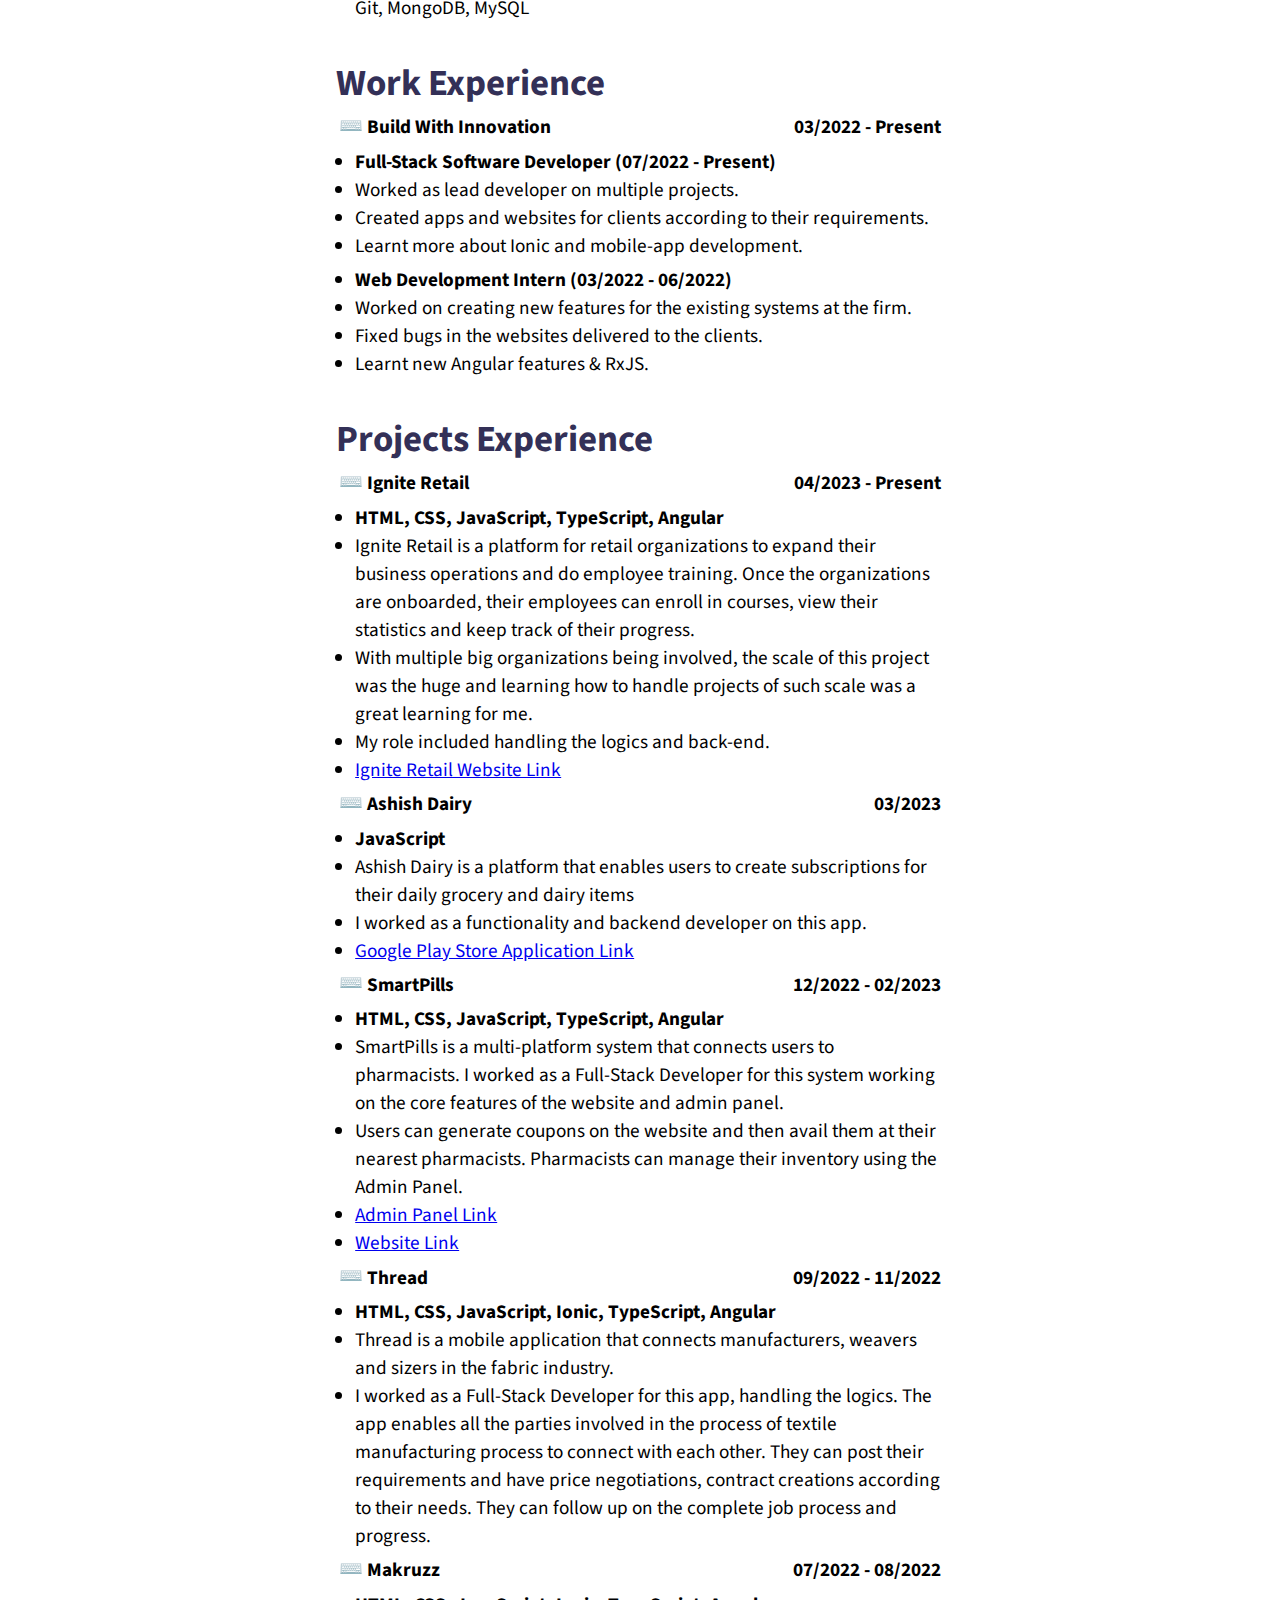
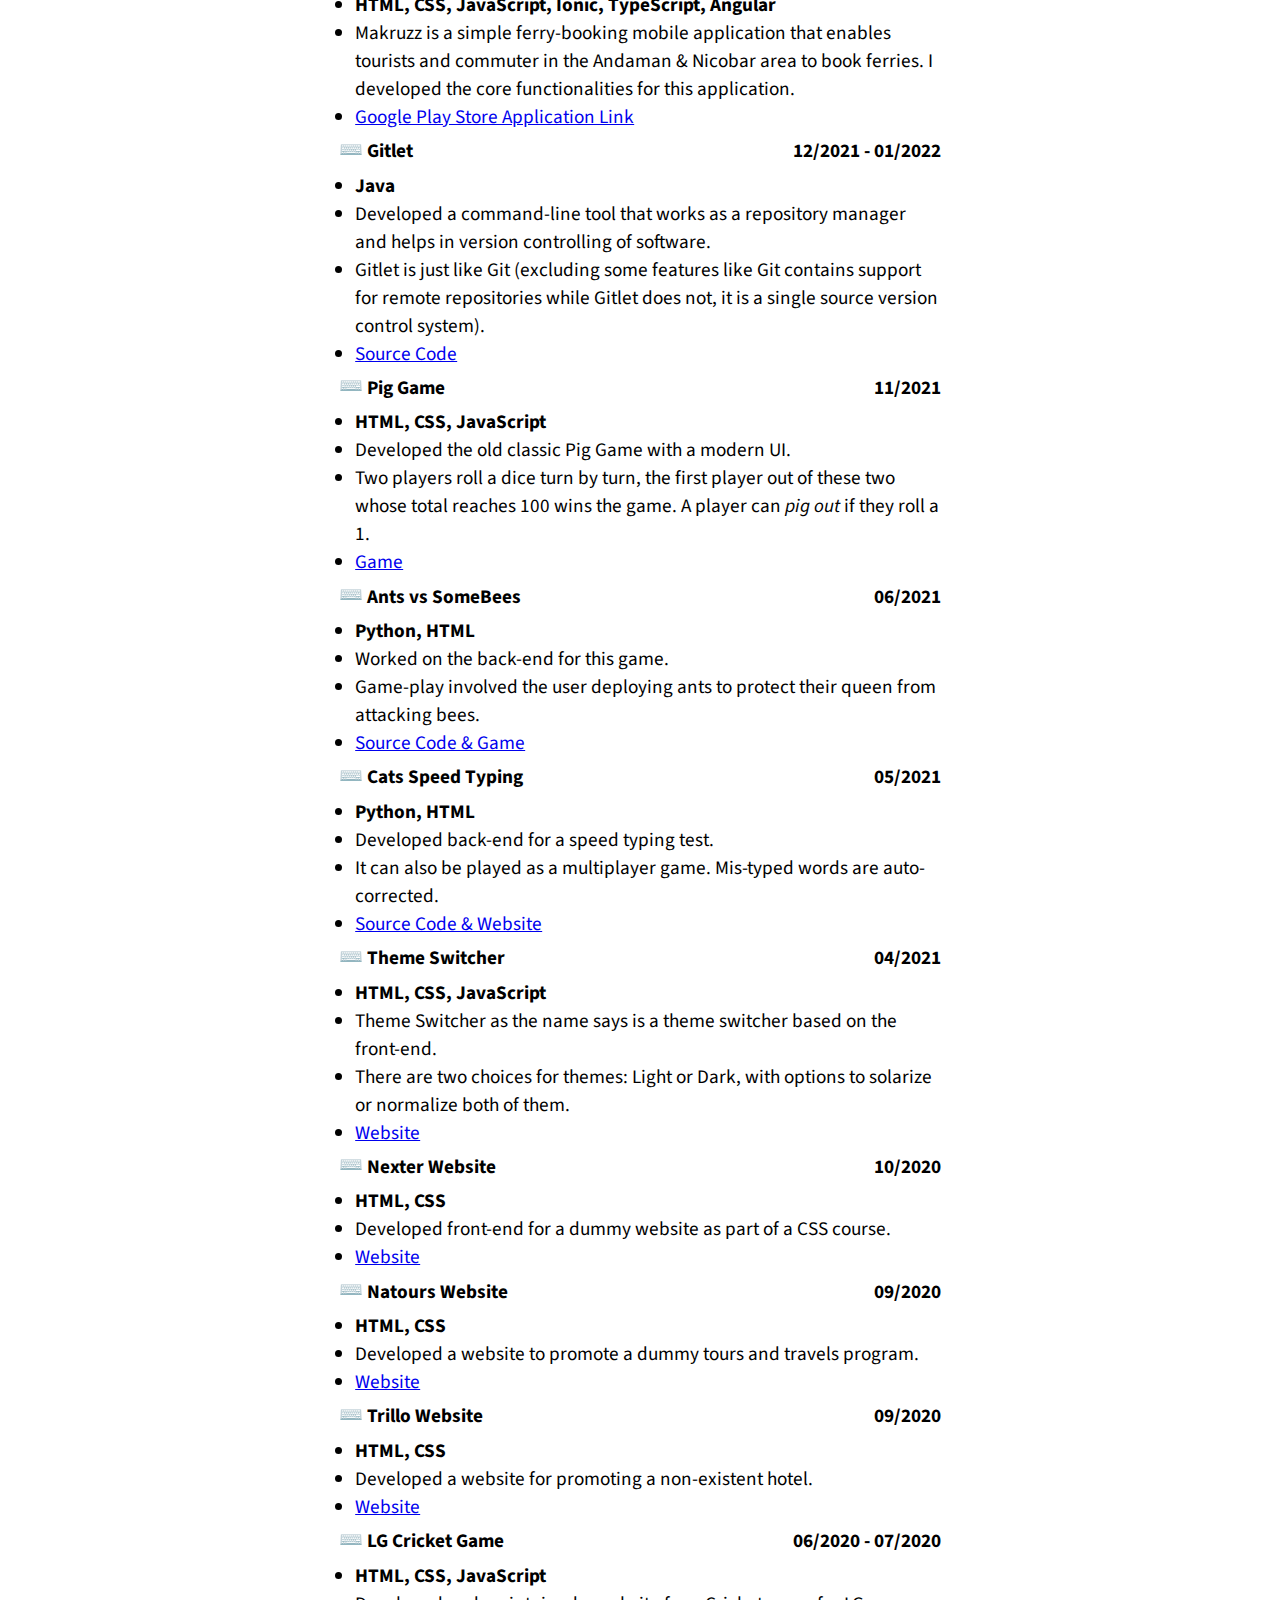
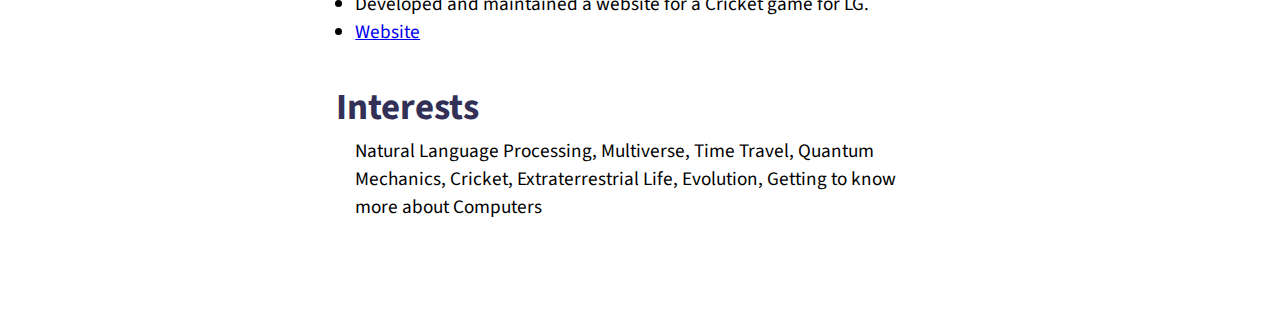
==== commit e56bddf3: "Add js to node" ====
--- a/resume.html
+++ b/resume.html
@@ -171,7 +171,7 @@
 						Libraries, Frameworks & SDKs
 					</div>
 					<div class="resume_sections_content">
-						React, Angular, Firebase, Node, Ionic, Bootstrap, Express, jQuery
+						React, Angular, Firebase, NodeJS, Ionic, Bootstrap, Express, jQuery
 					</div>
 					<div class="resume_sections_subheaders rss_technical_head">
 						Tools & Platforms
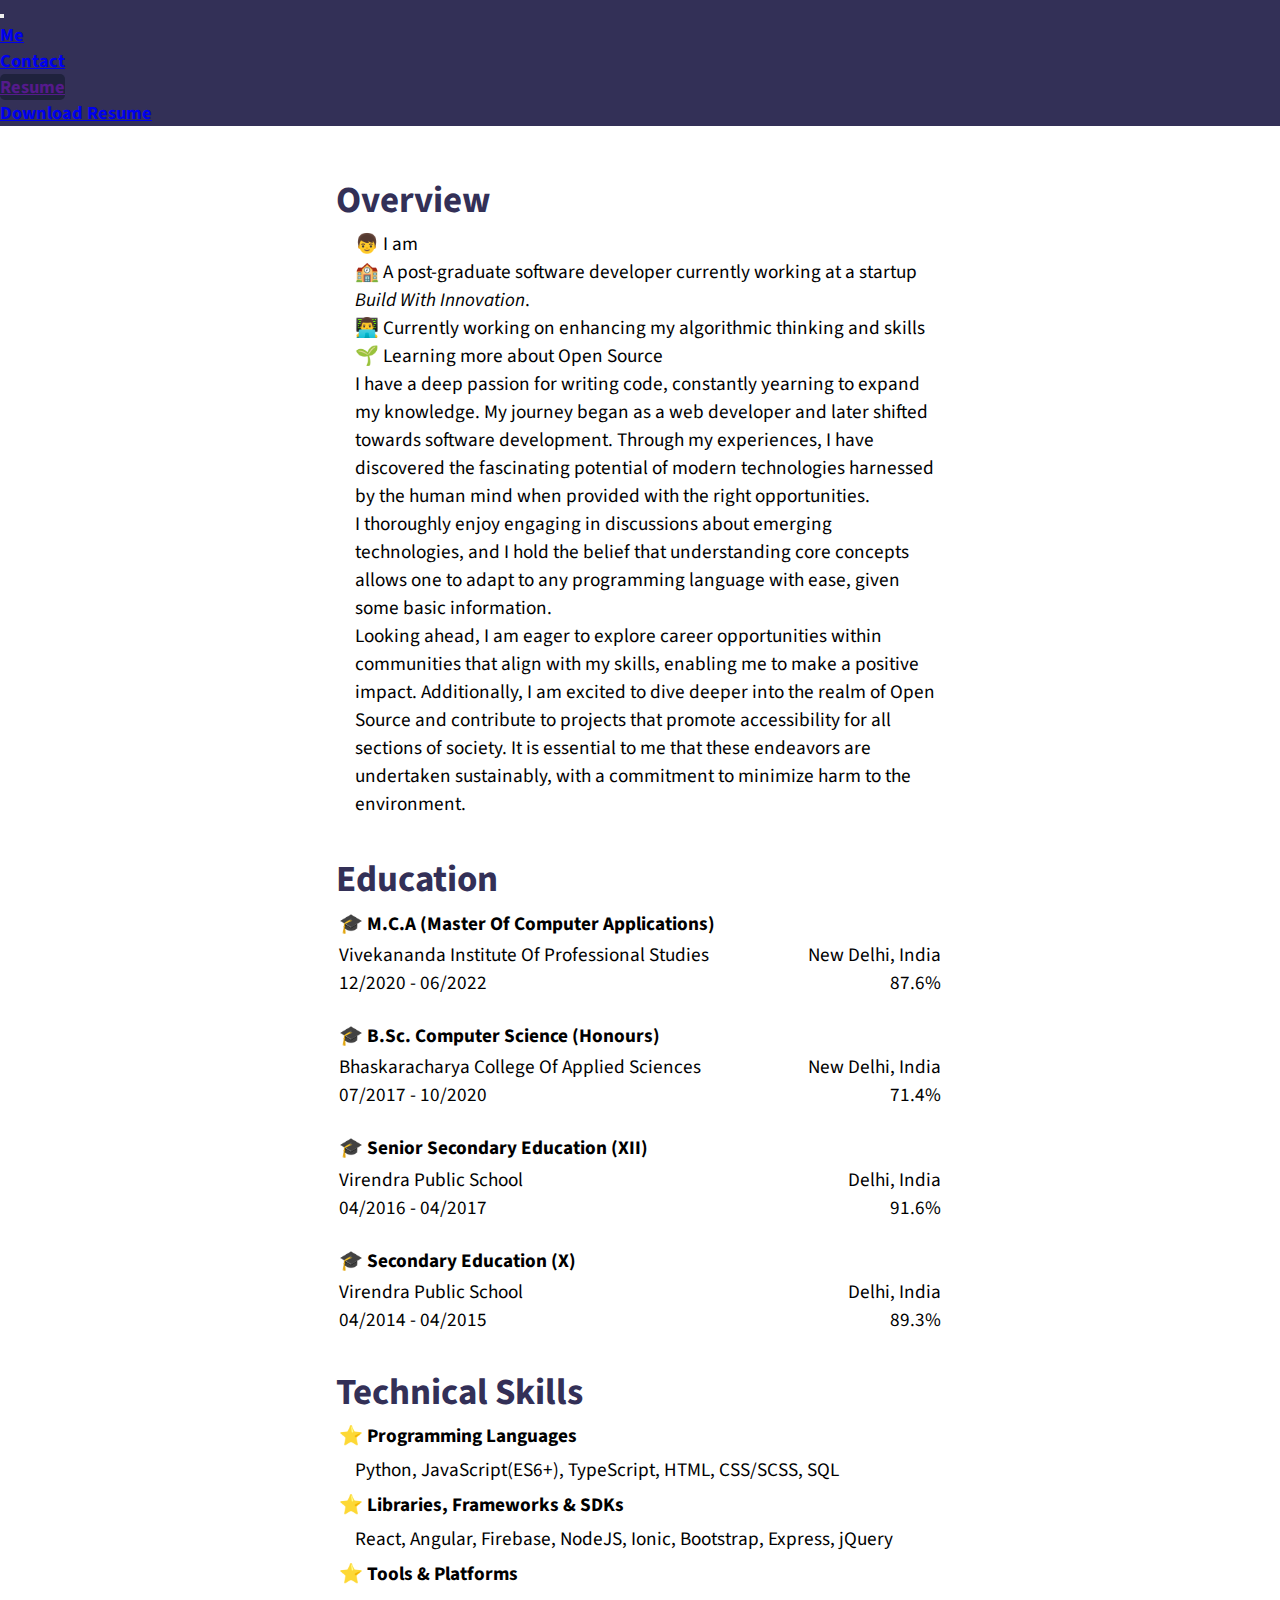
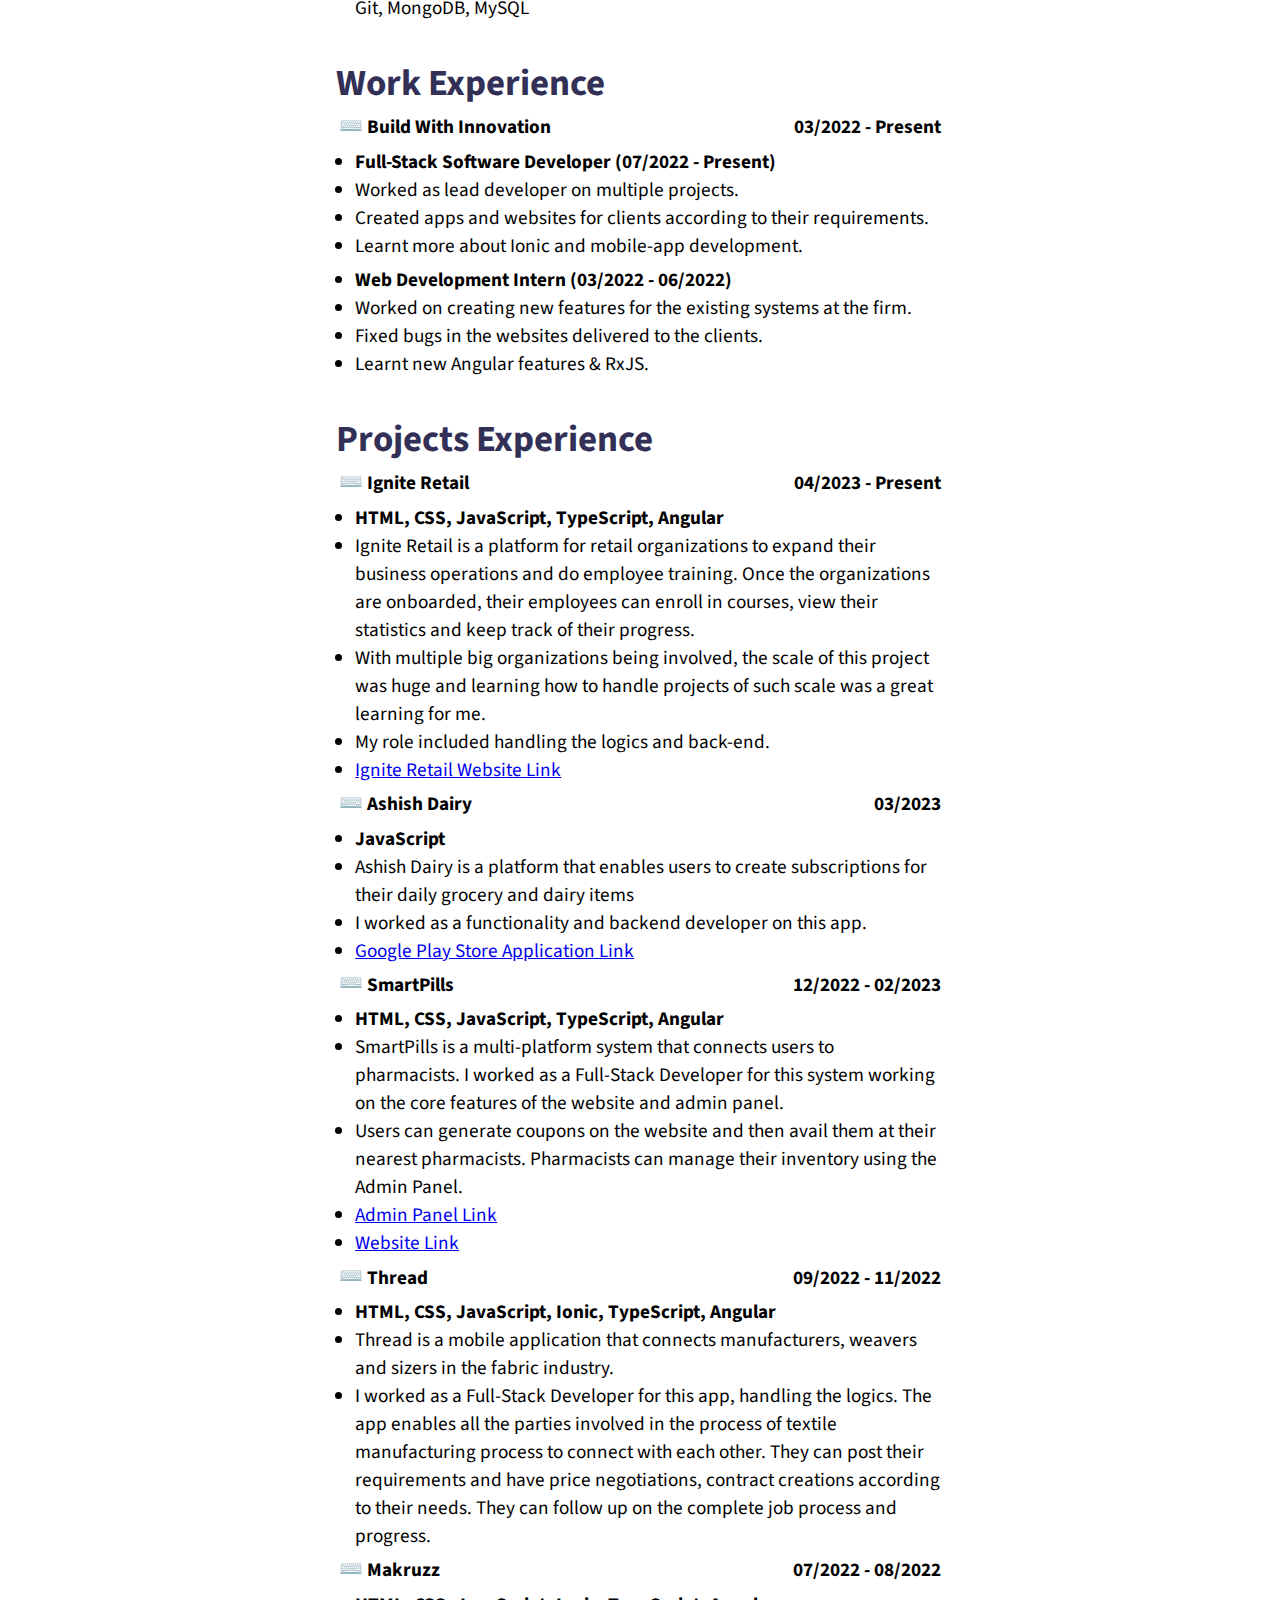
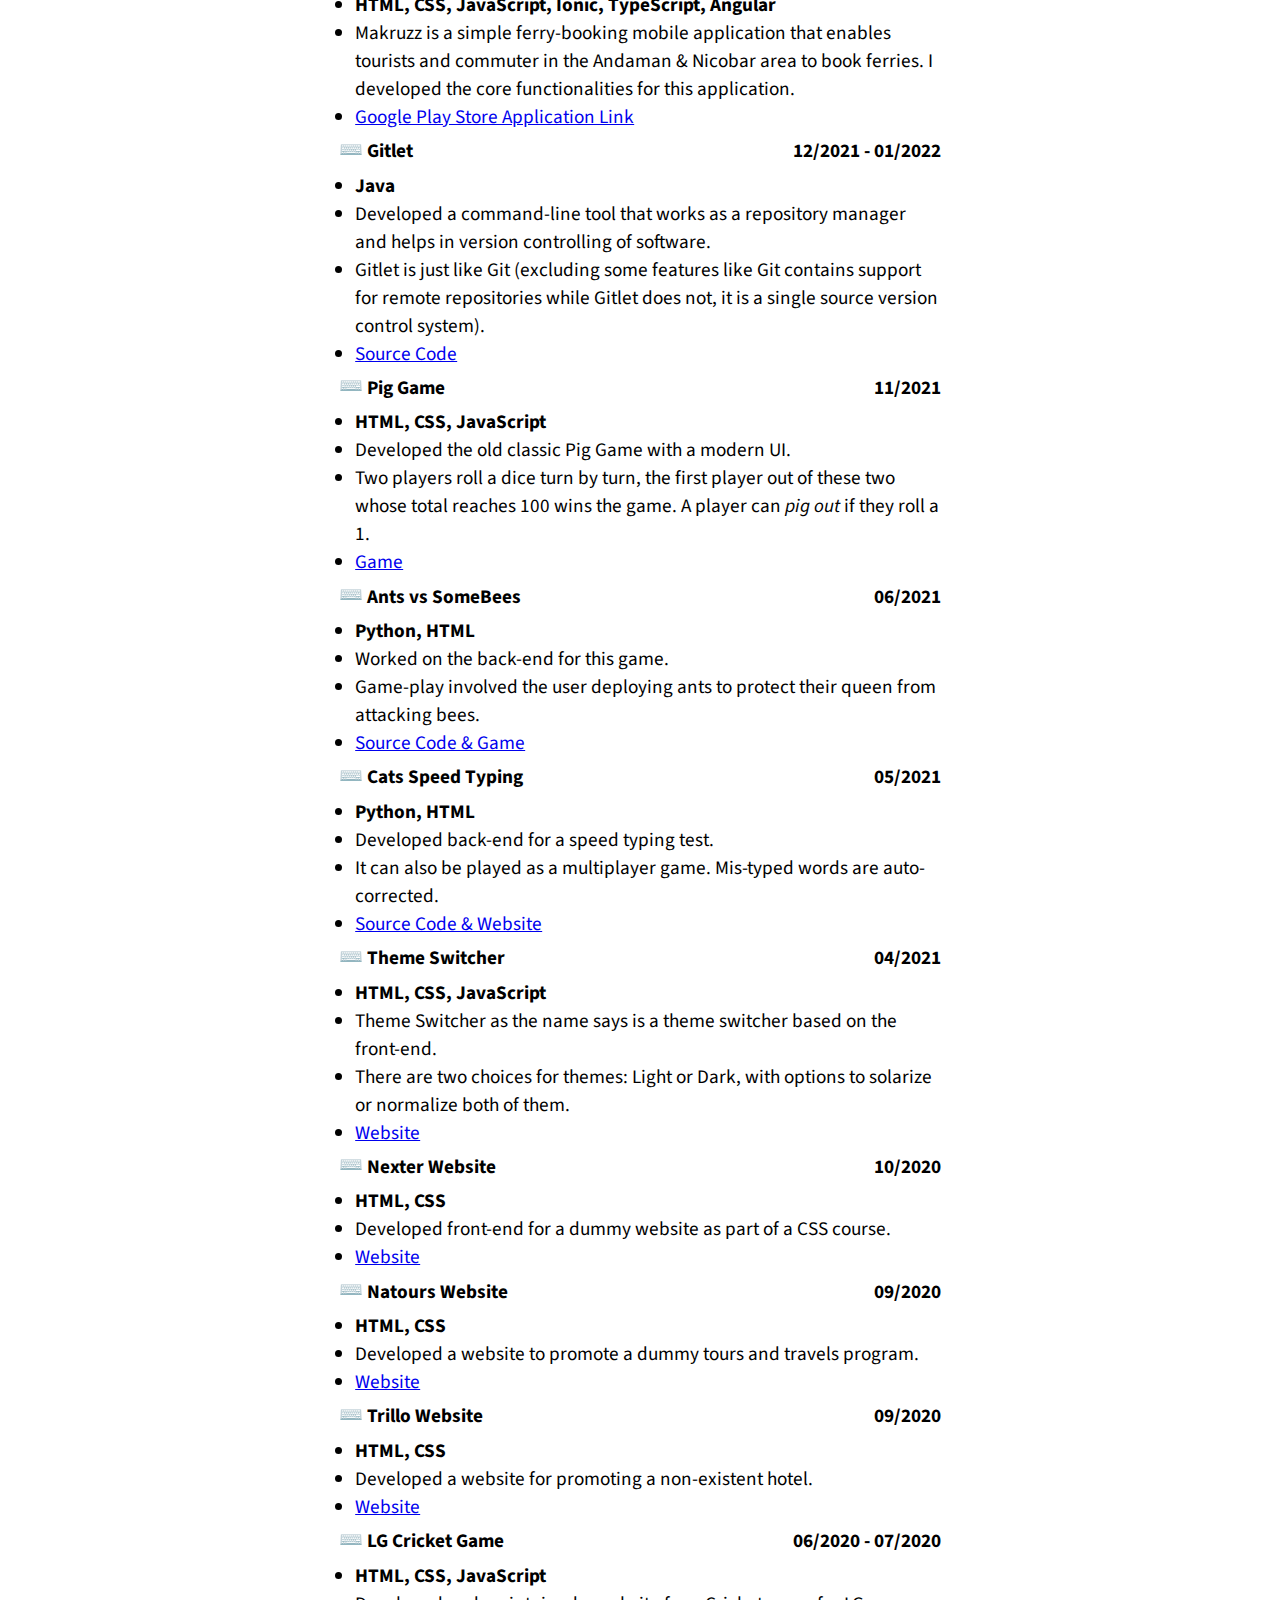
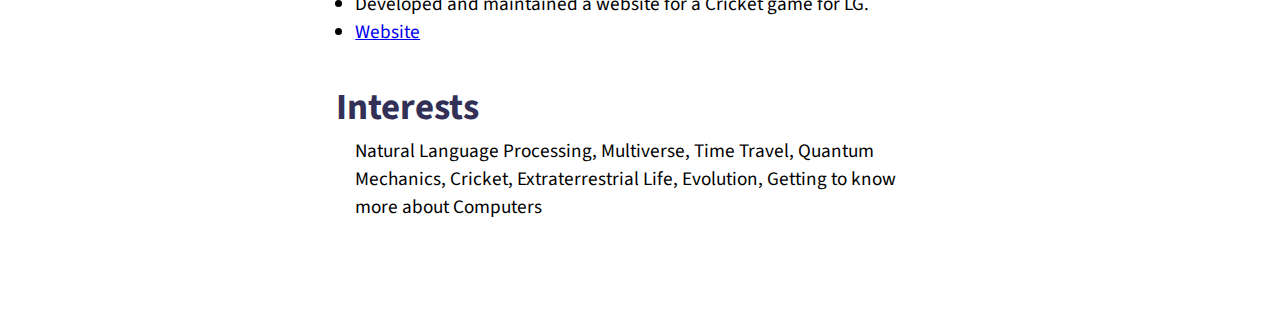
==== commit 29e0f5da: "Update resume.html" ====
--- a/resume.html
+++ b/resume.html
@@ -75,7 +75,7 @@
 						</li>
 						<li class="nav-item">
 							<a
-								href="./assets/pdf/Vipul Sharma Resume.pdf"
+								href="./assets/pdf/Vipul Sharma's Resume.pdf"
 								class="nav-link link-light"
 								download
 								>Download Resume</a
@@ -227,7 +227,7 @@
 							</li>
 
 							<li>
-								With multiple big organizations being involved, the scale of this project was the huge and learning how to handle projects of such scale was a great learning for me.
+								With multiple big organizations being involved, the scale of this project was huge and learning how to handle projects of such scale was a great learning for me.
 							</li>
 
 							<li>
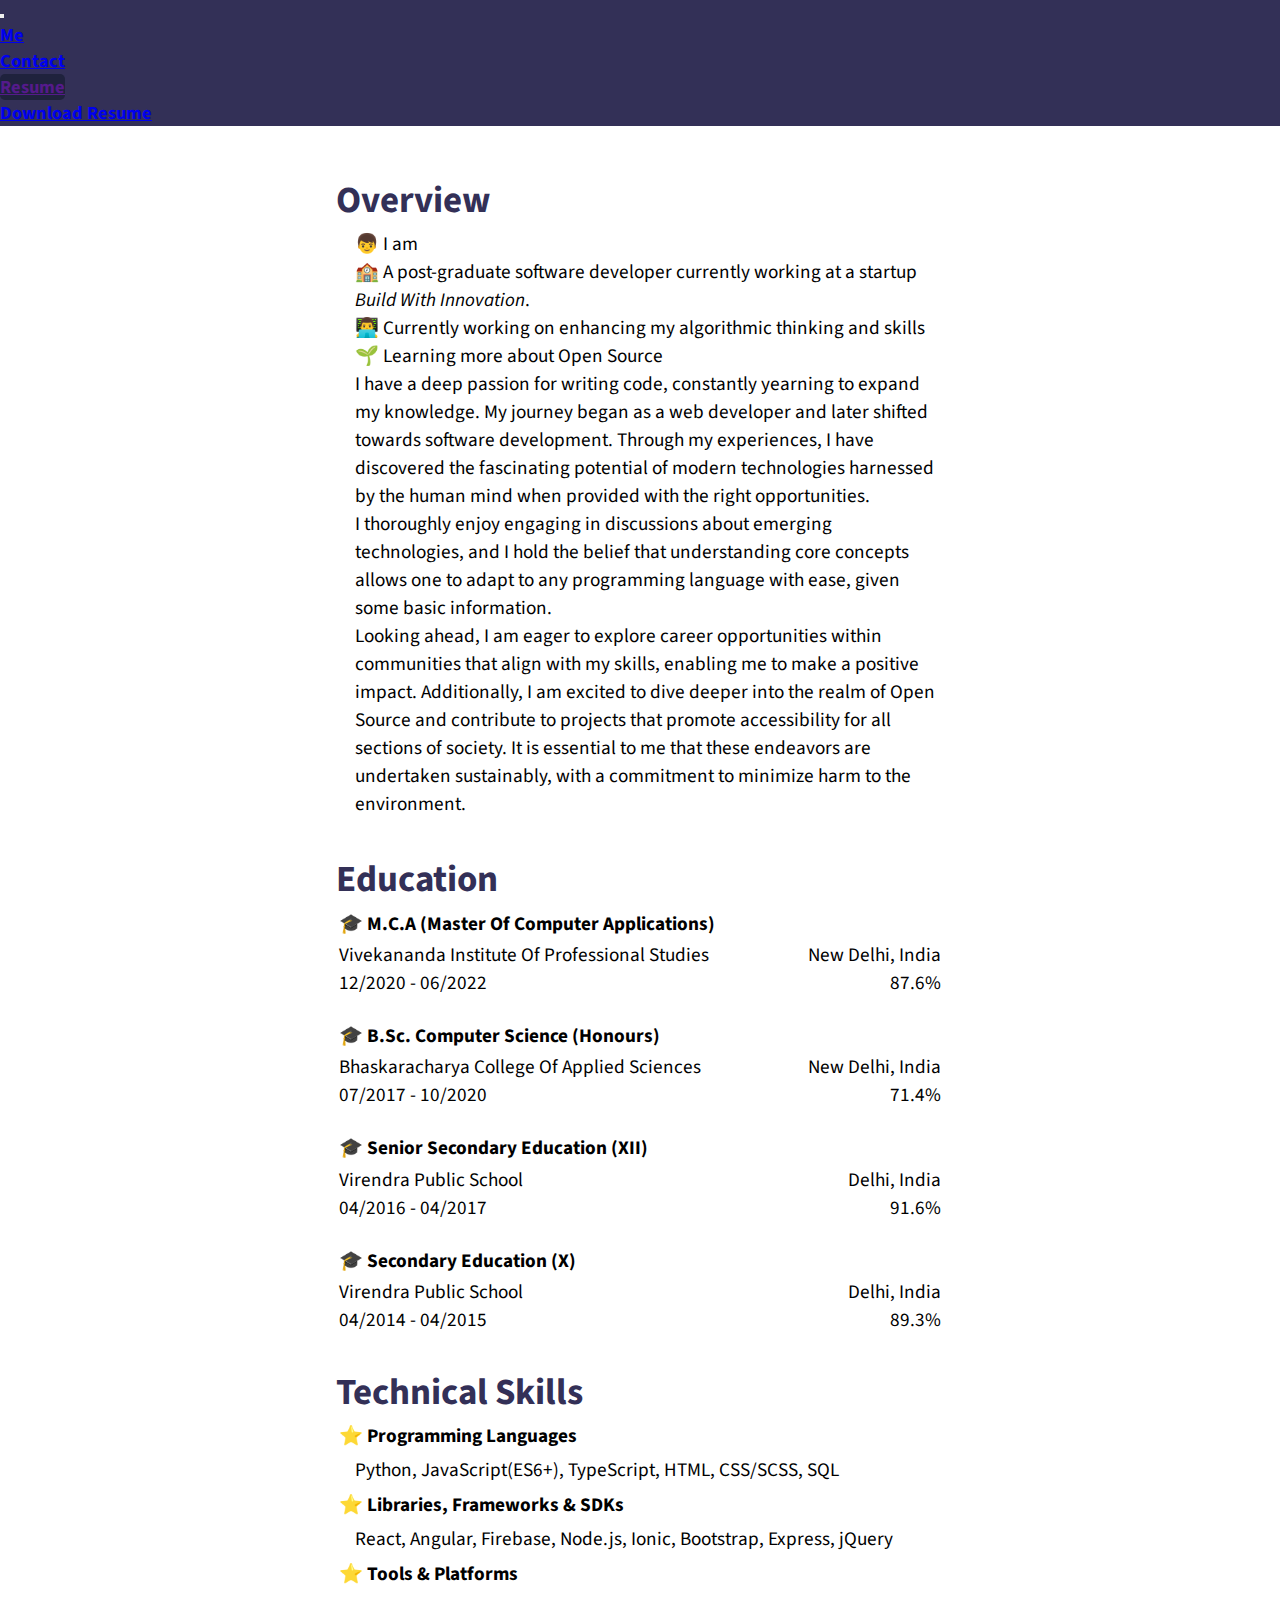
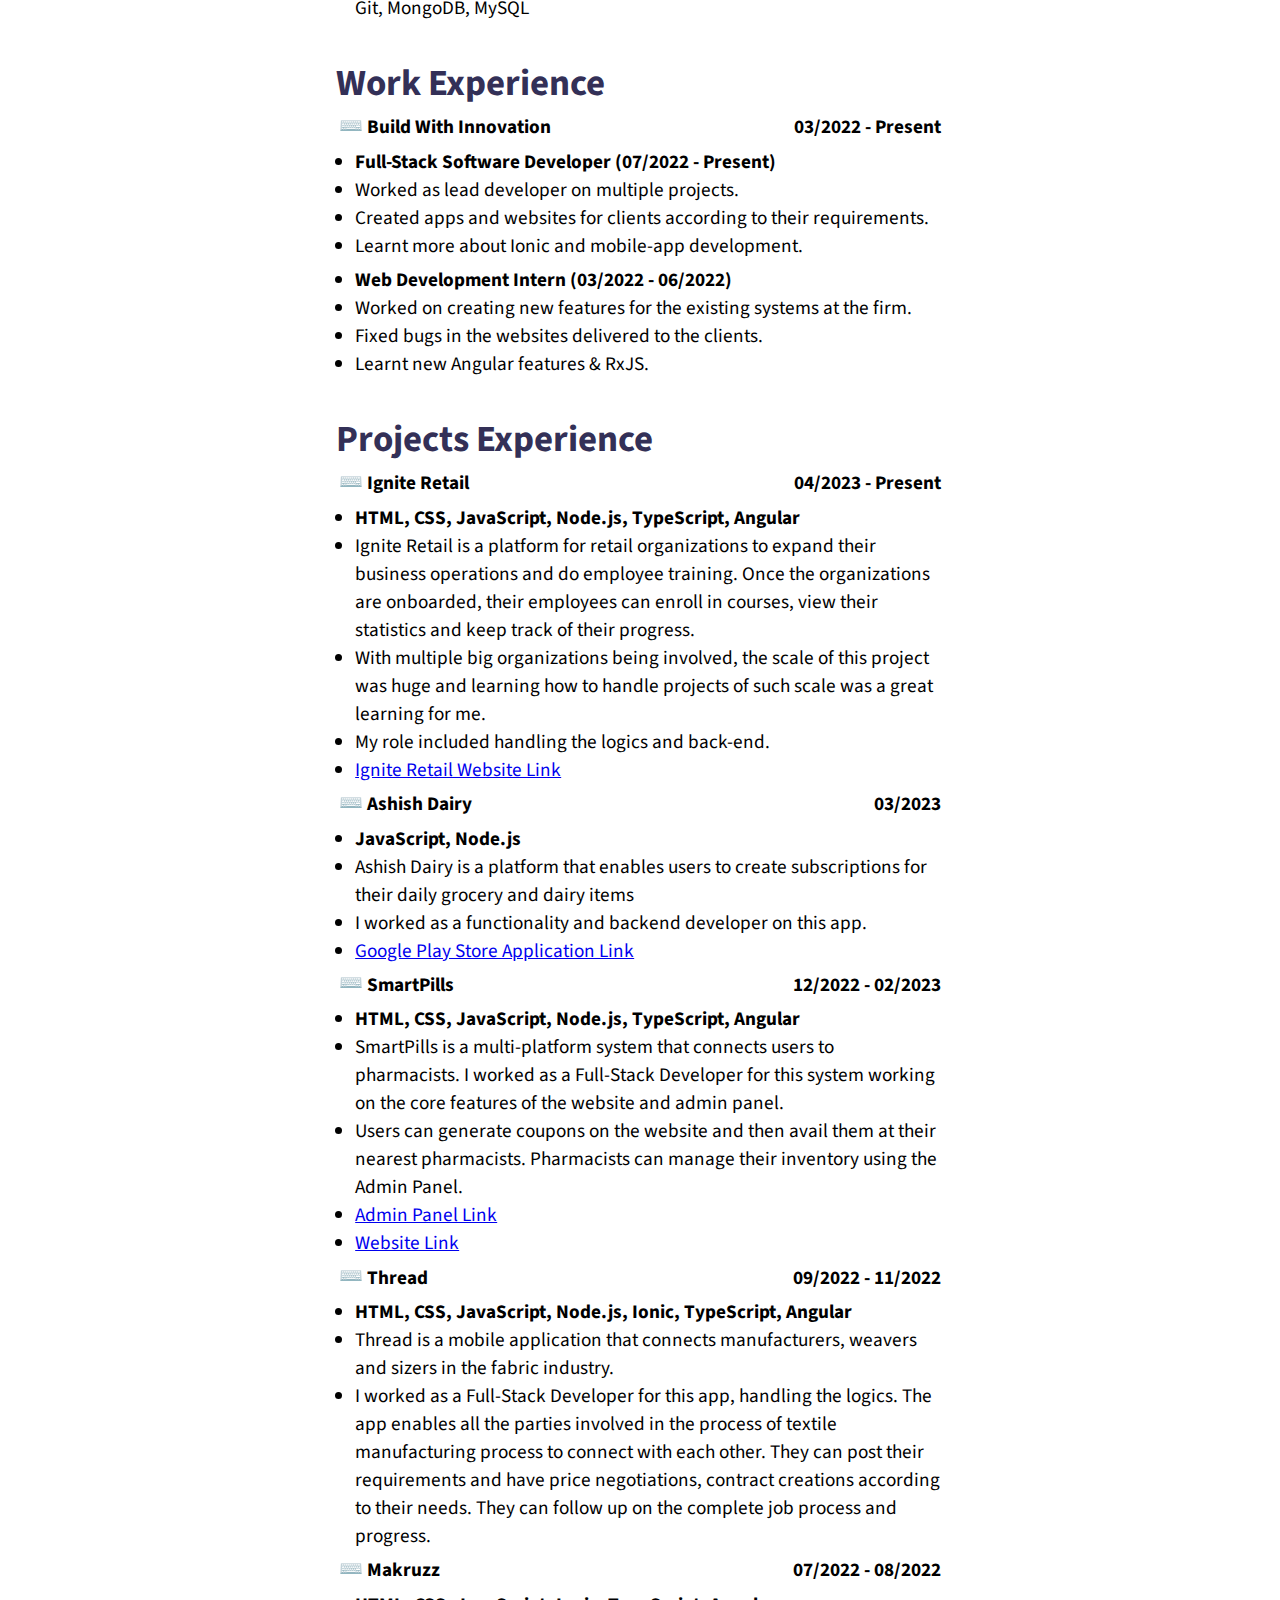
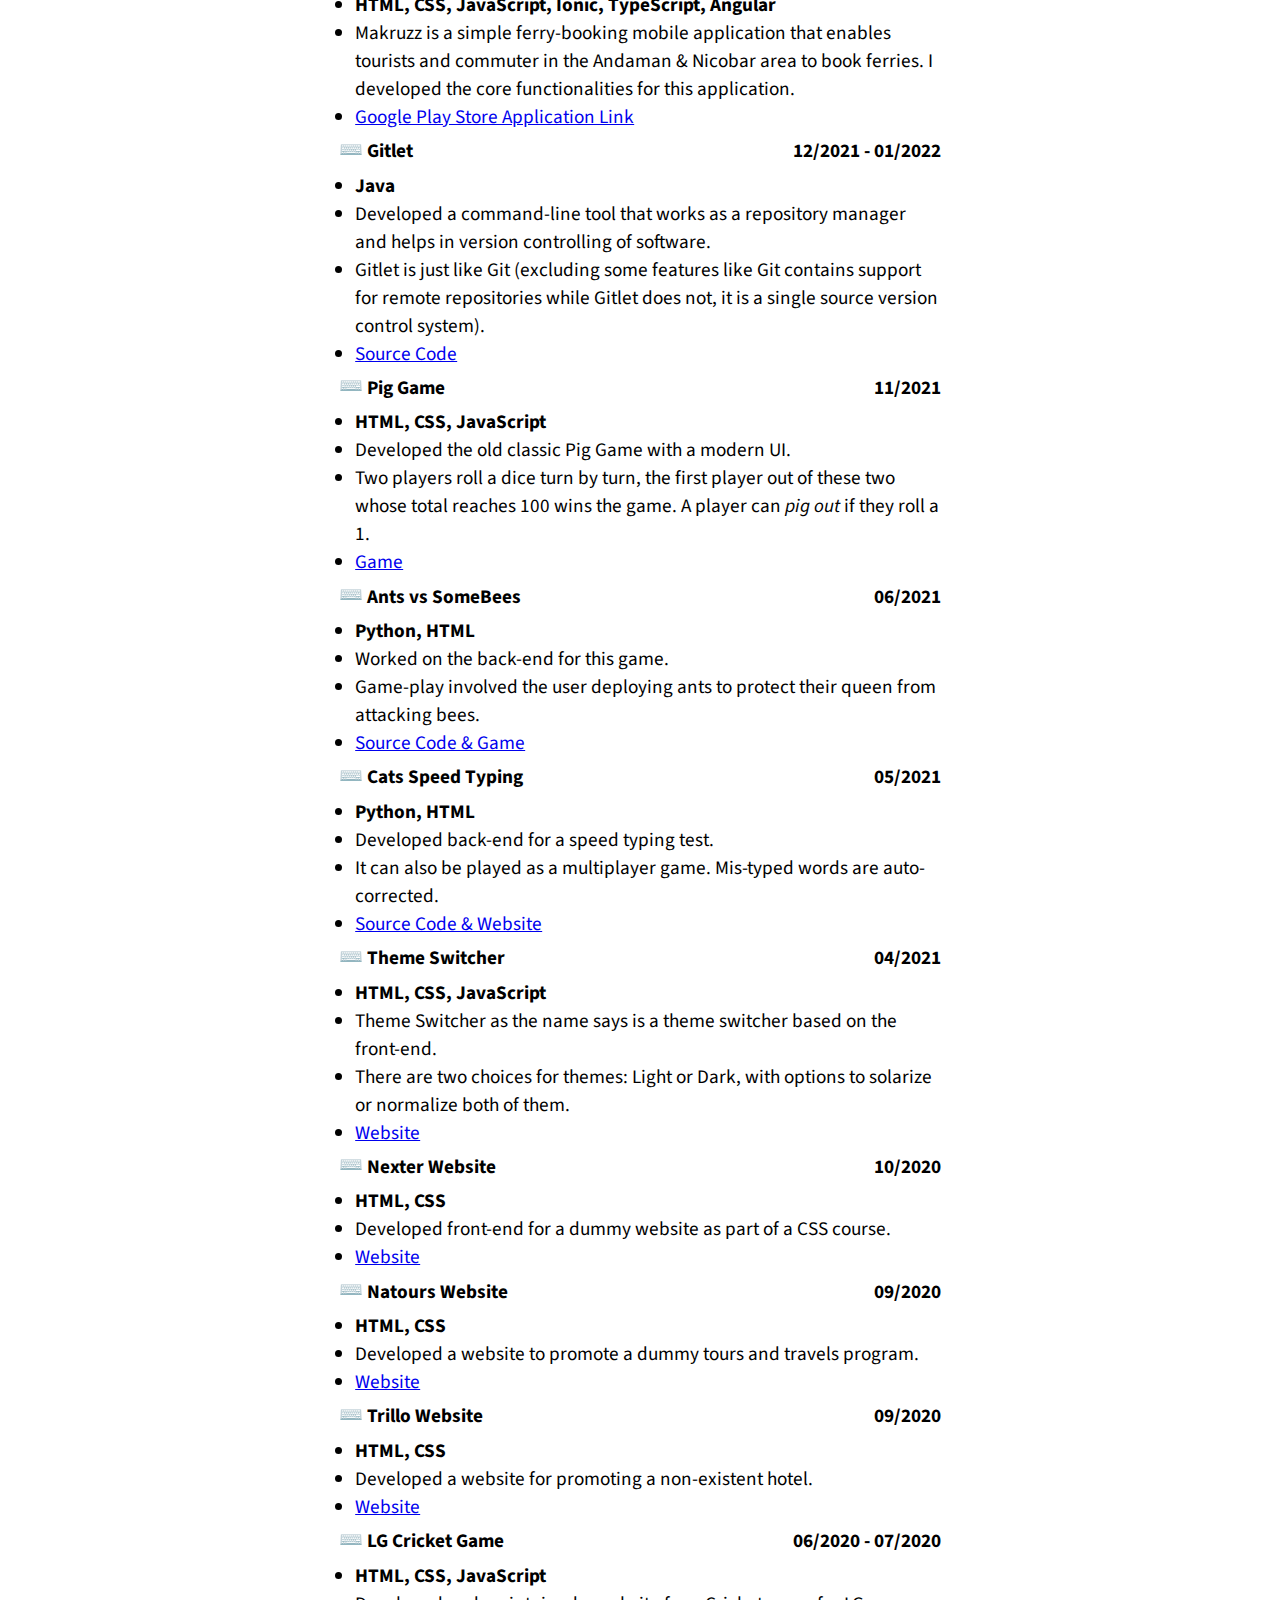
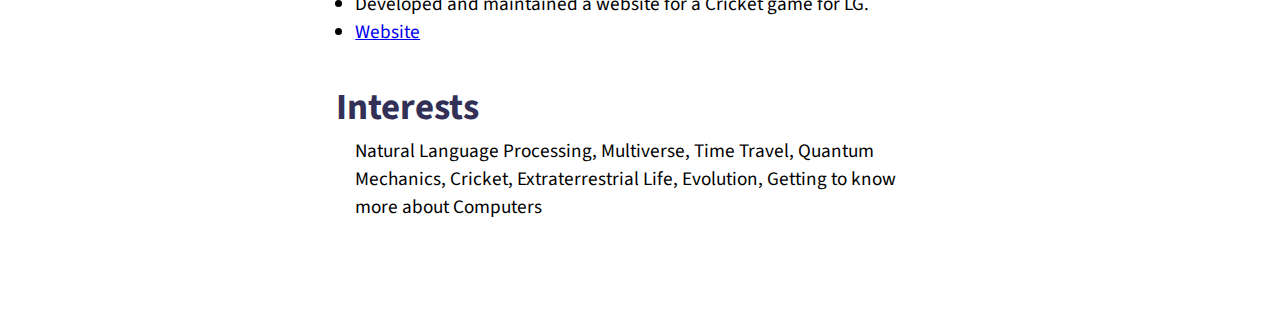
==== commit bd623f3b: "Update resume.html" ====
--- a/resume.html
+++ b/resume.html
@@ -171,7 +171,7 @@
 						Libraries, Frameworks & SDKs
 					</div>
 					<div class="resume_sections_content">
-						React, Angular, Firebase, NodeJS, Ionic, Bootstrap, Express, jQuery
+						React, Angular, Firebase, Node.js, Ionic, Bootstrap, Express, jQuery
 					</div>
 					<div class="resume_sections_subheaders rss_technical_head">
 						Tools & Platforms
@@ -220,7 +220,7 @@
 					</div>
 					<div class="resume_sections_content">
 						<ul>
-							<li class="text-muted project_stack">HTML, CSS, JavaScript, TypeScript, Angular</li>
+							<li class="text-muted project_stack">HTML, CSS, JavaScript, Node.js, TypeScript, Angular</li>
 
 							<li>
 								Ignite Retail is a platform for retail organizations to expand their business operations and do employee training. Once the organizations are onboarded, their employees can enroll in courses, view their statistics and keep track of their progress.
@@ -246,7 +246,7 @@
 					</div>
 					<div class="resume_sections_content">
 						<ul>
-							<li class="text-muted project_stack">JavaScript</li>
+							<li class="text-muted project_stack">JavaScript, Node.js</li>
 
 							<li>
 								Ashish Dairy is a platform that enables users to create subscriptions for their daily grocery and dairy items
@@ -266,7 +266,7 @@
 					</div>
 					<div class="resume_sections_content">
 						<ul>
-							<li class="text-muted project_stack">HTML, CSS, JavaScript, TypeScript, Angular</li>
+							<li class="text-muted project_stack">HTML, CSS, JavaScript, Node.js, TypeScript, Angular</li>
 
 							<li>
 								SmartPills is a multi-platform system that connects users to pharmacists. I worked as a Full-Stack Developer for this system working on the core features of the website and admin panel.
@@ -291,7 +291,7 @@
 					</div>
 					<div class="resume_sections_content">
 						<ul>
-							<li class="text-muted project_stack">HTML, CSS, JavaScript, Ionic, TypeScript, Angular</li>
+							<li class="text-muted project_stack">HTML, CSS, JavaScript, Node.js, Ionic, TypeScript, Angular</li>
 
 							<li>
 								Thread is a mobile application that connects manufacturers, weavers and sizers in the fabric industry.
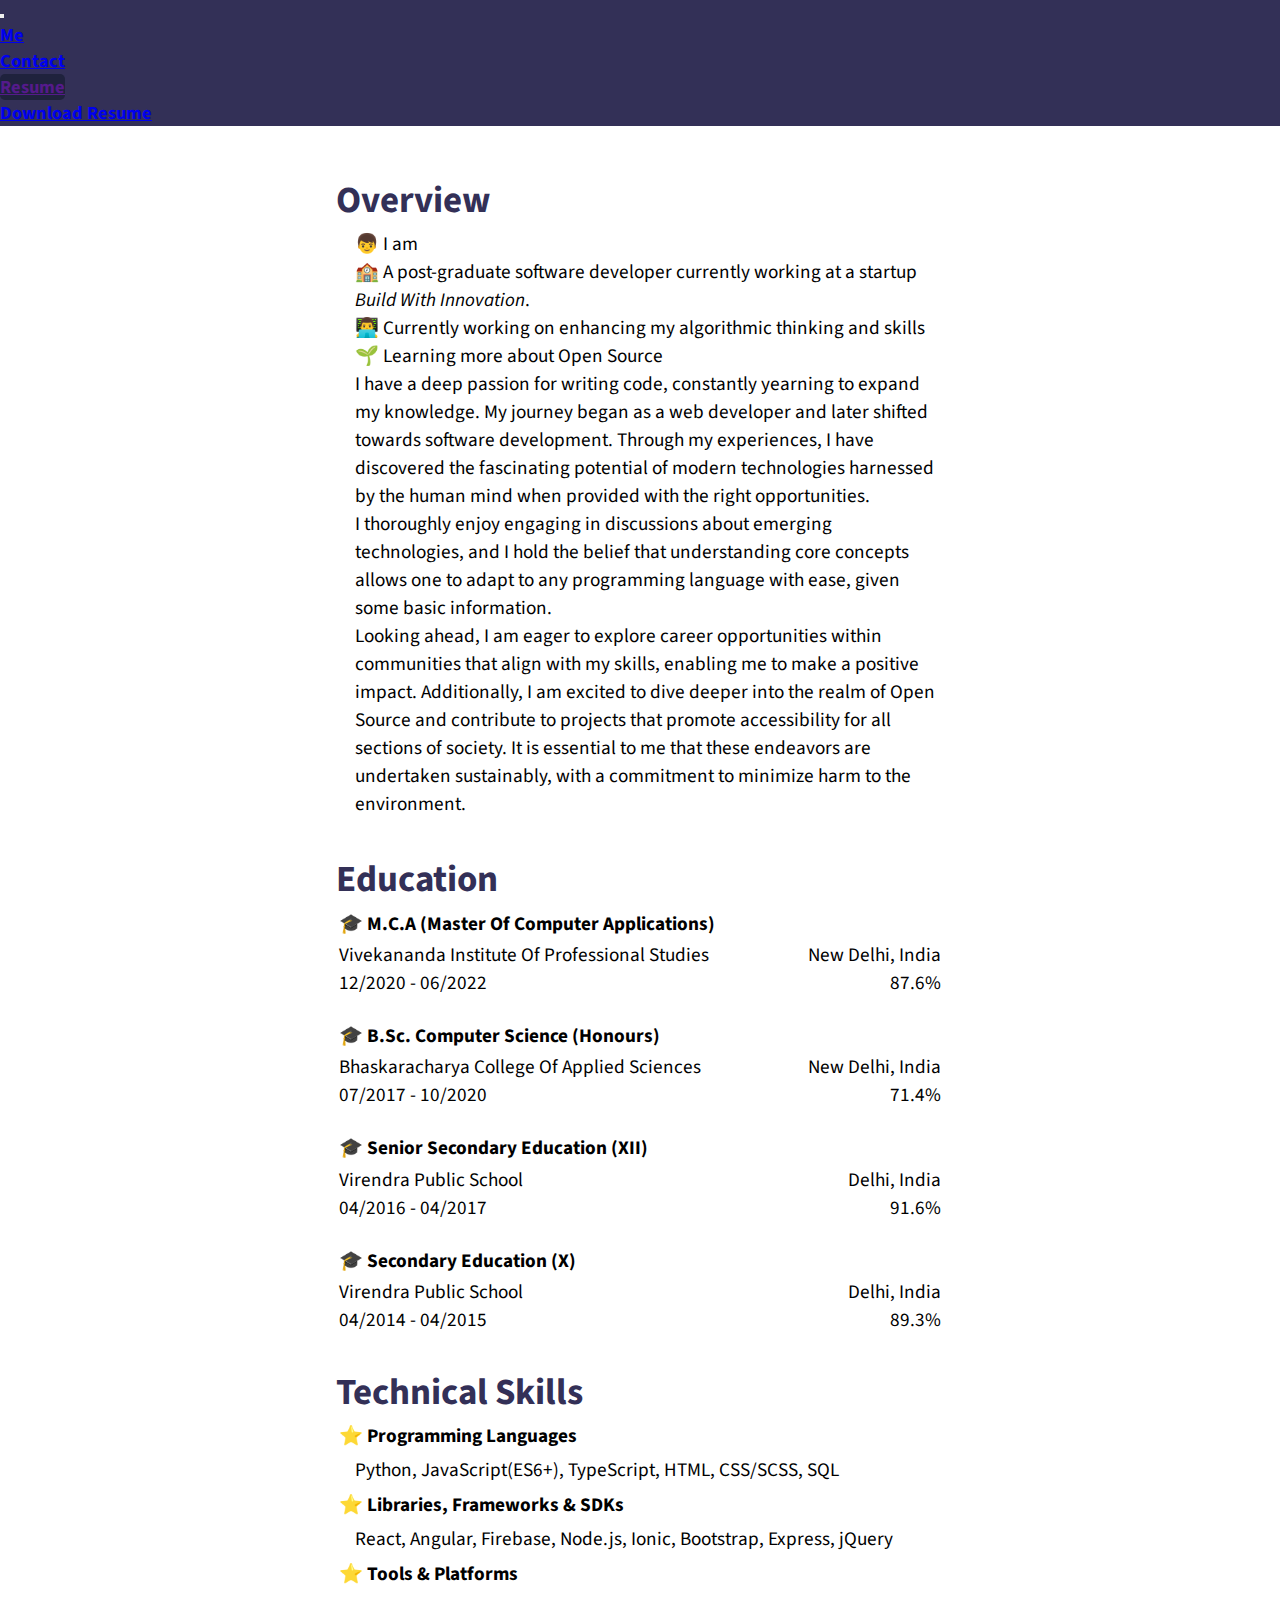
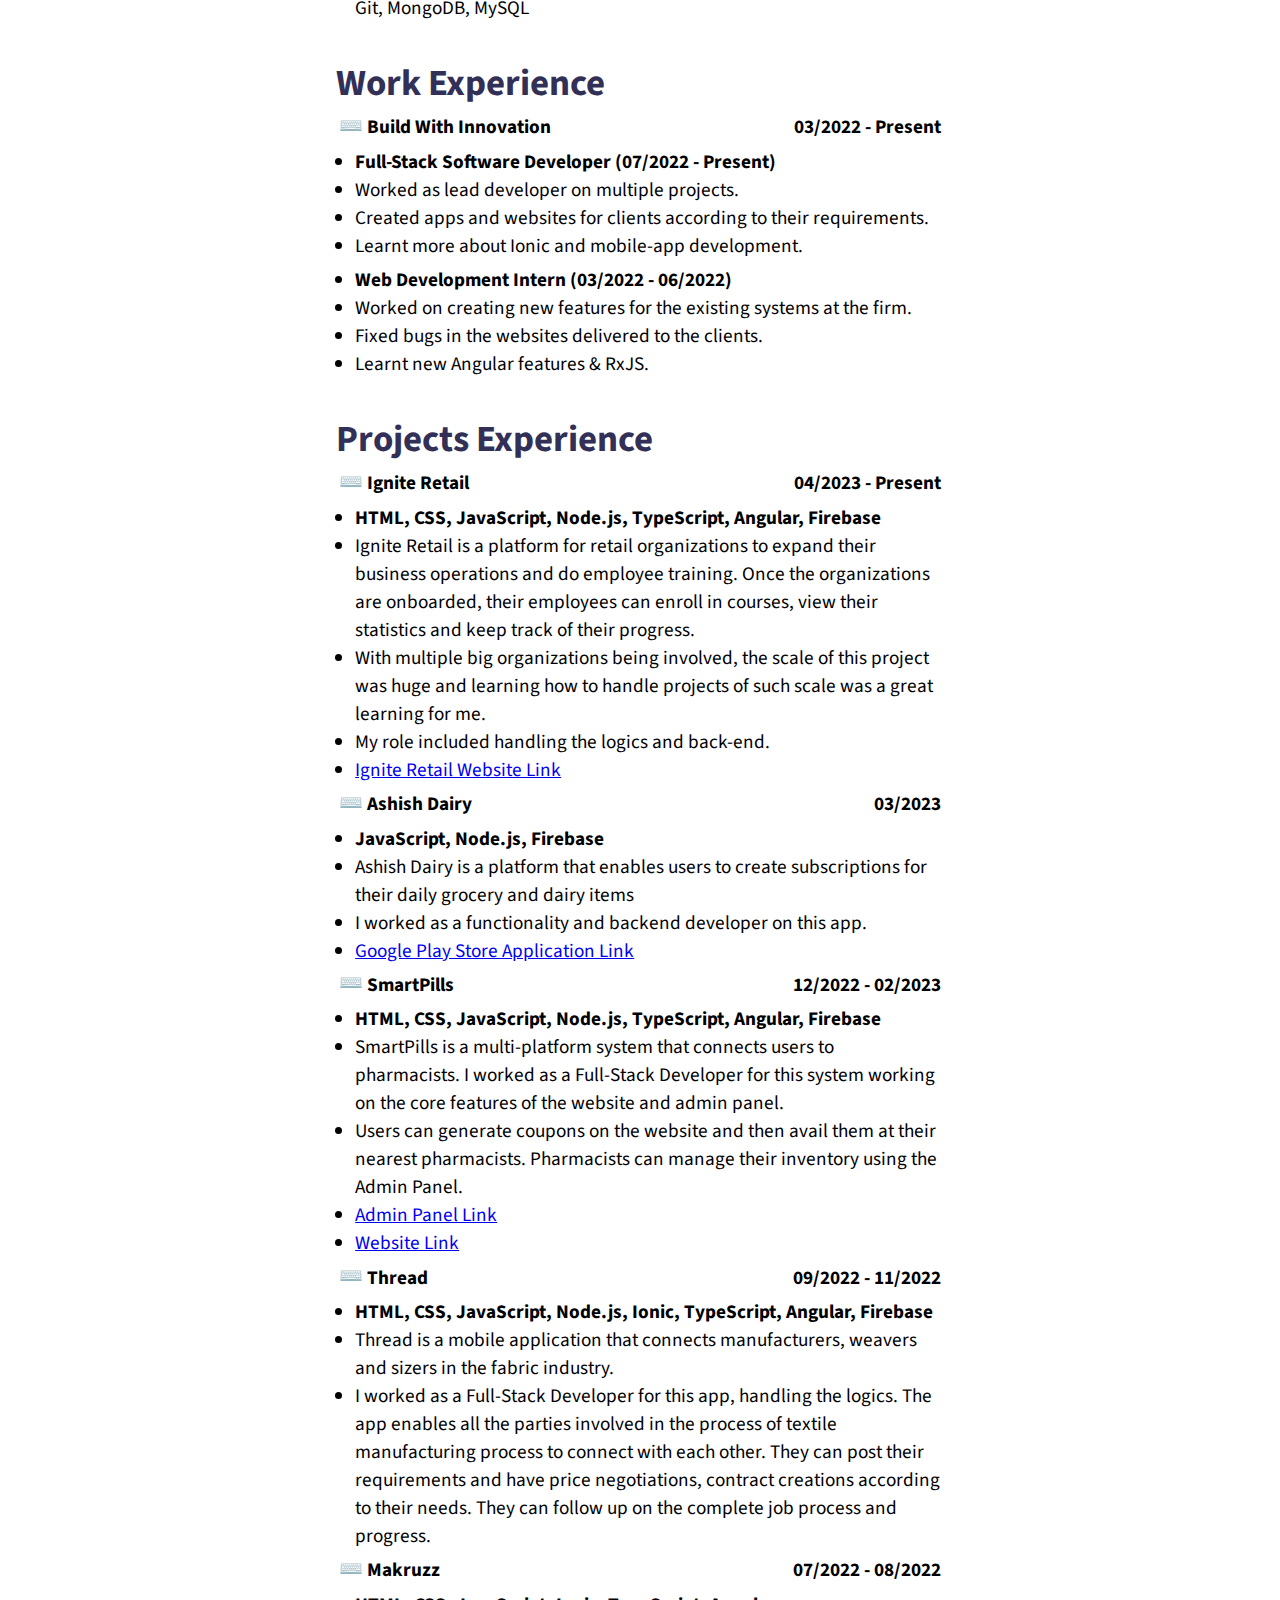
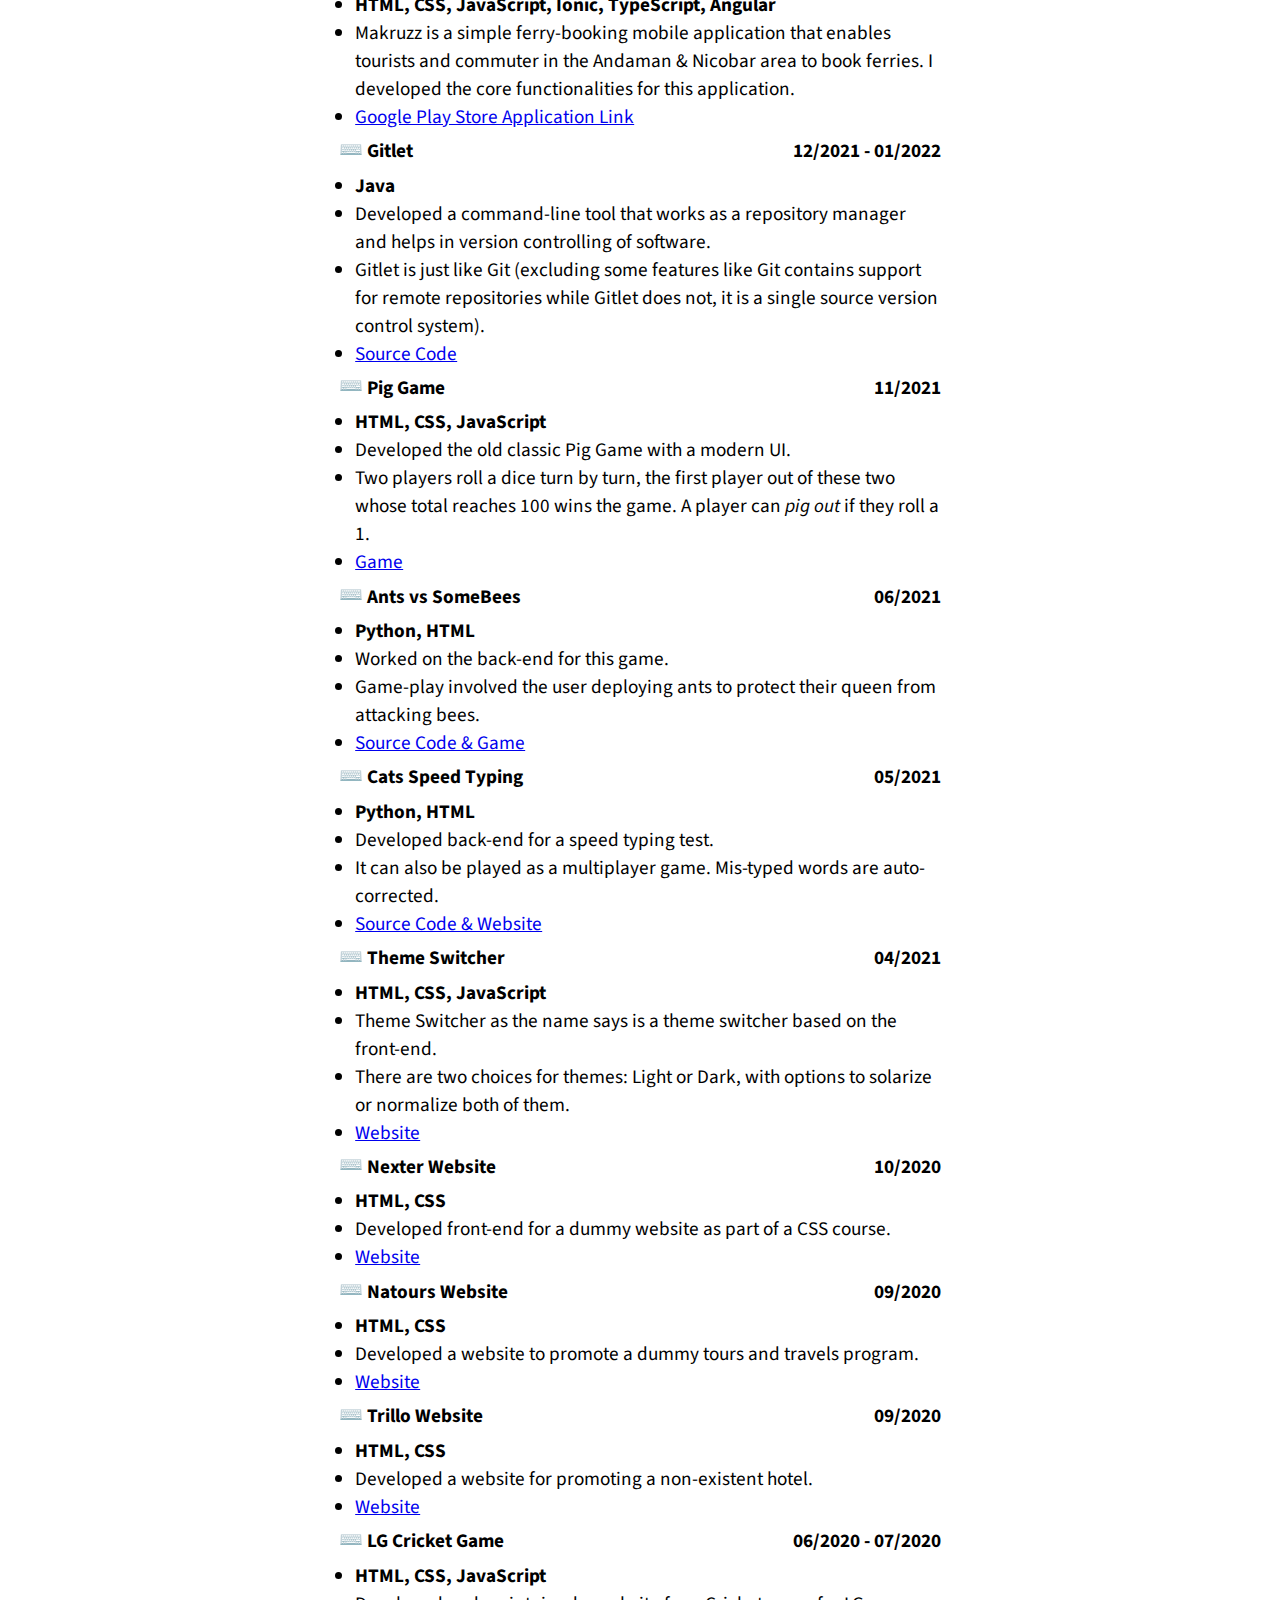
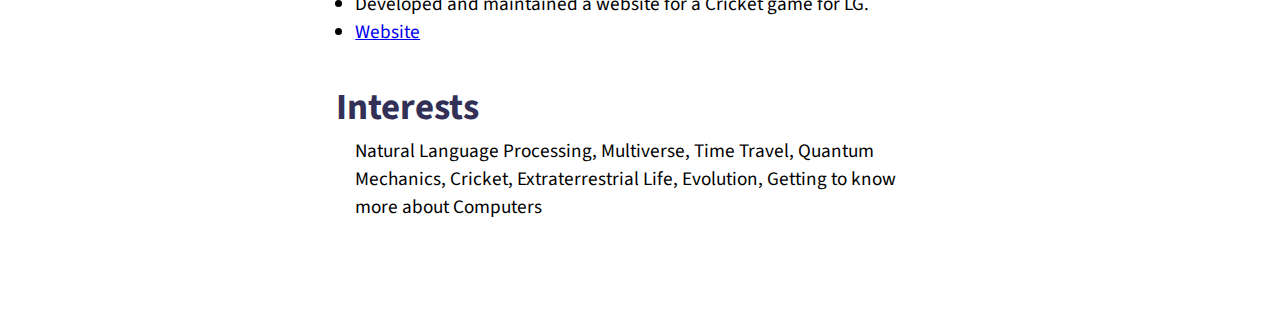
==== commit 276aa8d1: "Update resume.html" ====
--- a/resume.html
+++ b/resume.html
@@ -220,7 +220,7 @@
 					</div>
 					<div class="resume_sections_content">
 						<ul>
-							<li class="text-muted project_stack">HTML, CSS, JavaScript, Node.js, TypeScript, Angular</li>
+							<li class="text-muted project_stack">HTML, CSS, JavaScript, Node.js, TypeScript, Angular, Firebase</li>
 
 							<li>
 								Ignite Retail is a platform for retail organizations to expand their business operations and do employee training. Once the organizations are onboarded, their employees can enroll in courses, view their statistics and keep track of their progress.
@@ -246,7 +246,7 @@
 					</div>
 					<div class="resume_sections_content">
 						<ul>
-							<li class="text-muted project_stack">JavaScript, Node.js</li>
+							<li class="text-muted project_stack">JavaScript, Node.js, Firebase</li>
 
 							<li>
 								Ashish Dairy is a platform that enables users to create subscriptions for their daily grocery and dairy items
@@ -266,7 +266,7 @@
 					</div>
 					<div class="resume_sections_content">
 						<ul>
-							<li class="text-muted project_stack">HTML, CSS, JavaScript, Node.js, TypeScript, Angular</li>
+							<li class="text-muted project_stack">HTML, CSS, JavaScript, Node.js, TypeScript, Angular, Firebase</li>
 
 							<li>
 								SmartPills is a multi-platform system that connects users to pharmacists. I worked as a Full-Stack Developer for this system working on the core features of the website and admin panel.
@@ -291,7 +291,7 @@
 					</div>
 					<div class="resume_sections_content">
 						<ul>
-							<li class="text-muted project_stack">HTML, CSS, JavaScript, Node.js, Ionic, TypeScript, Angular</li>
+							<li class="text-muted project_stack">HTML, CSS, JavaScript, Node.js, Ionic, TypeScript, Angular, Firebase</li>
 
 							<li>
 								Thread is a mobile application that connects manufacturers, weavers and sizers in the fabric industry.
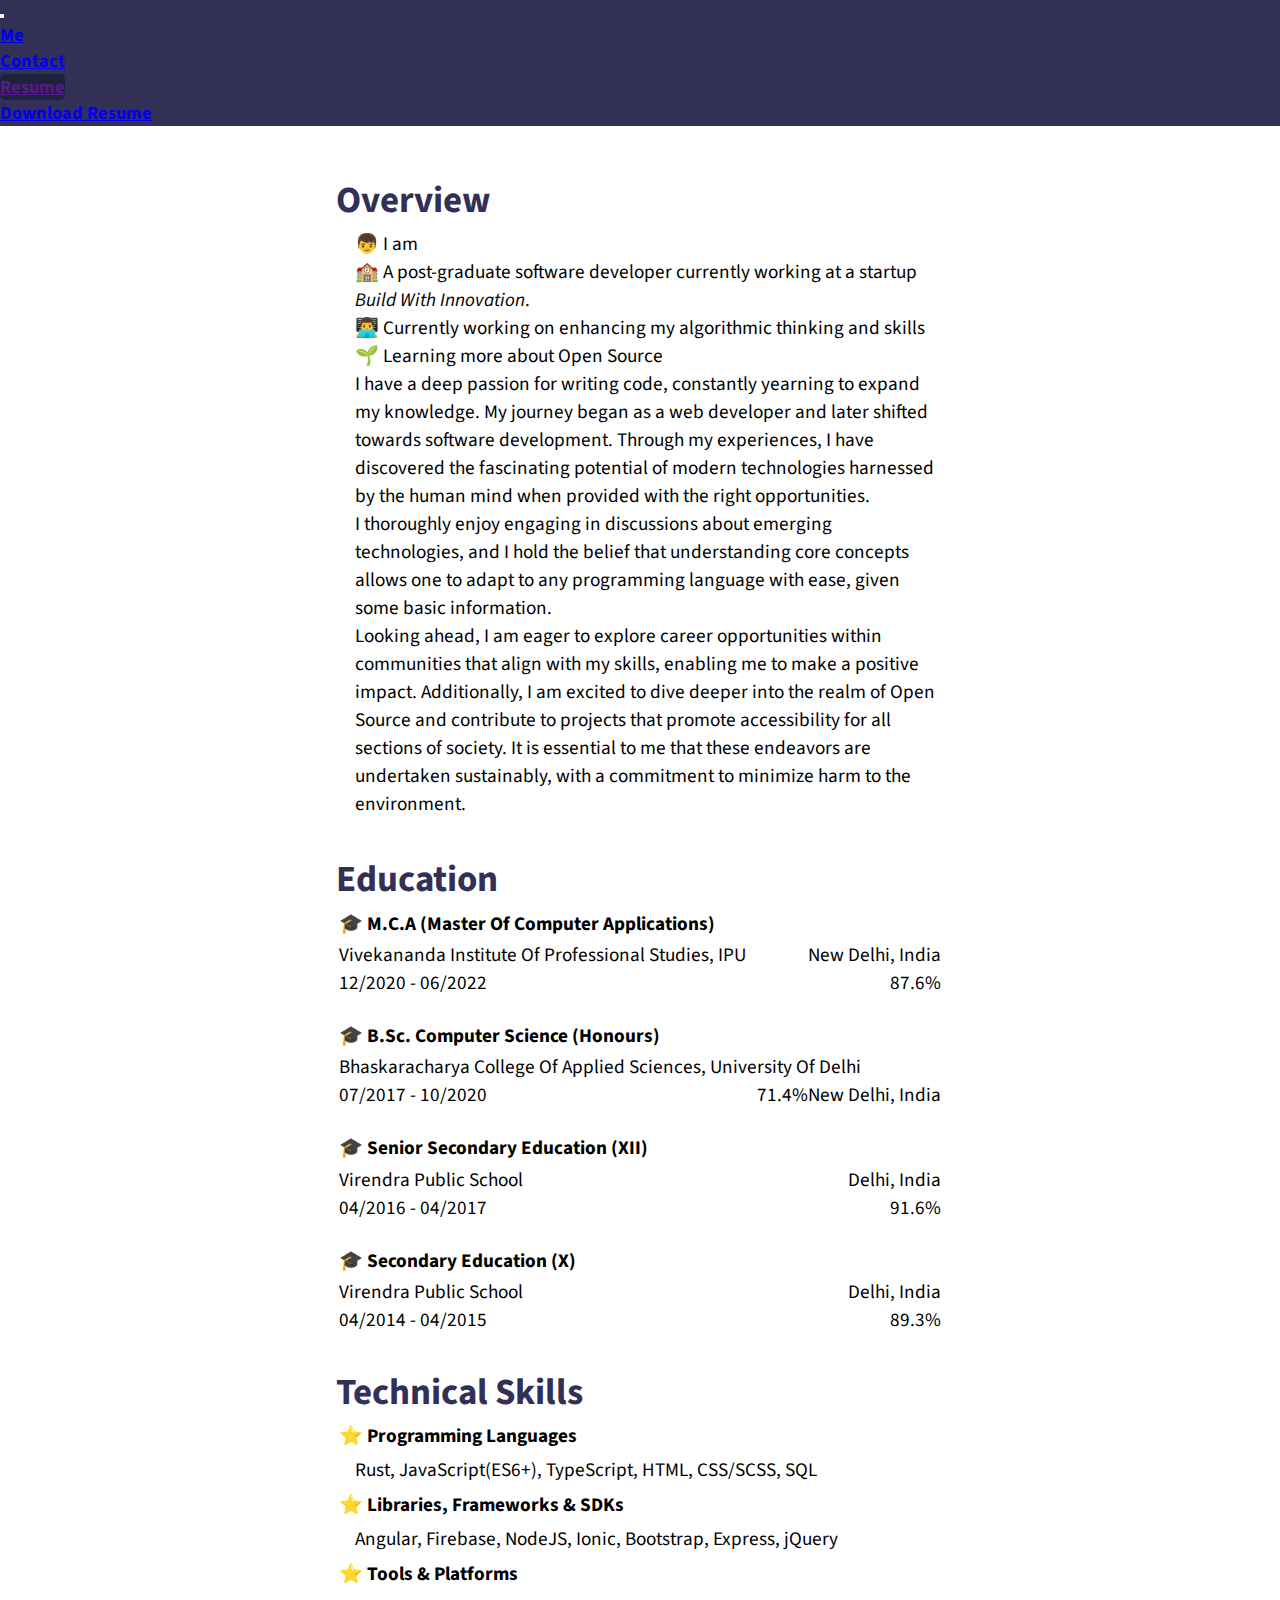
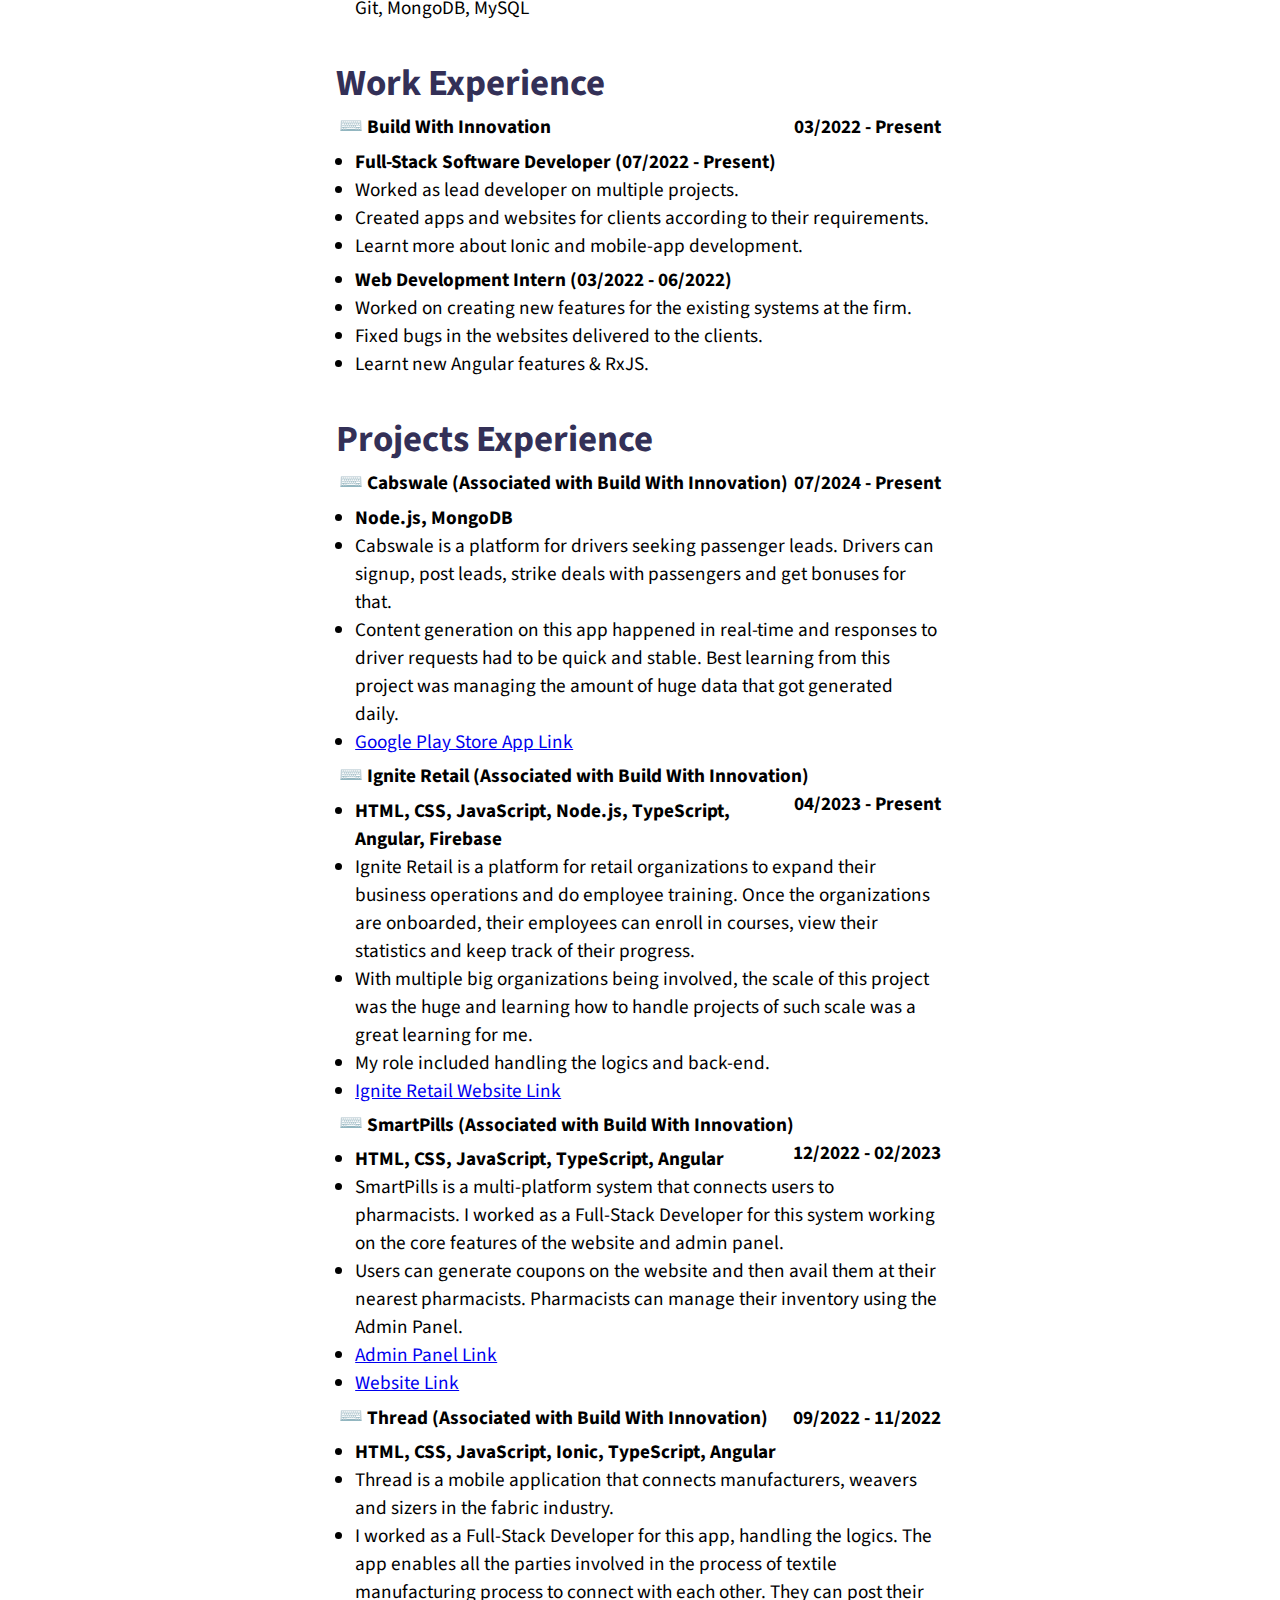
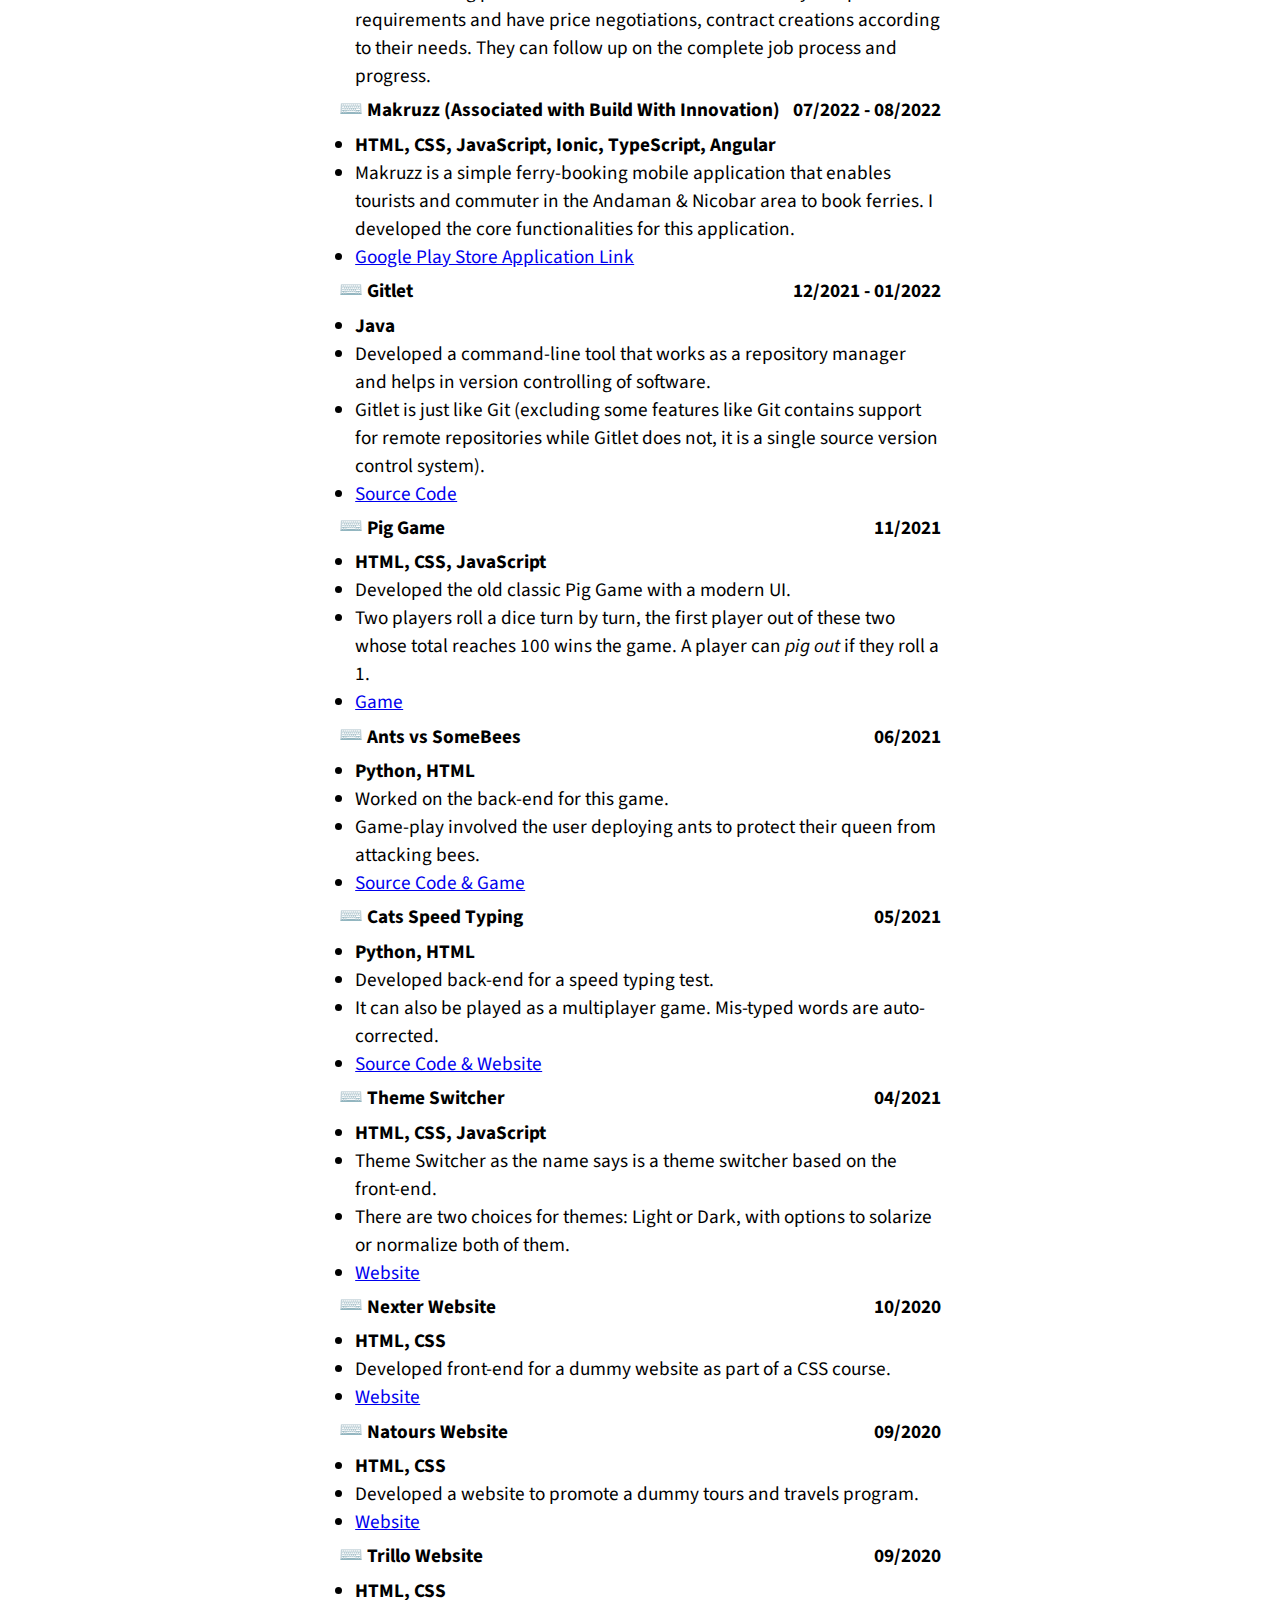
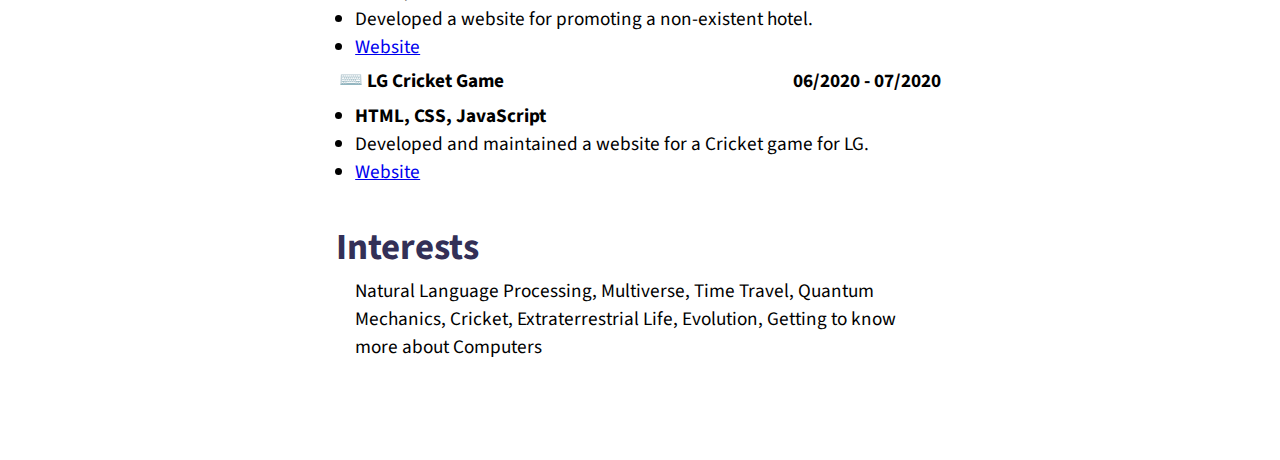
==== commit 16a58aed: "Update resume.html" ====
--- a/resume.html
+++ b/resume.html
@@ -118,7 +118,7 @@
 						M.C.A (Master Of Computer Applications)
 					</div>
 					<div class="resume_sections_content_notoppadding">
-						Vivekananda Institute Of Professional Studies
+						Vivekananda Institute Of Professional Studies, IPU
 						<span class="rs_fr_content">New Delhi, India</span>
 						<span class="text-muted education_duration"
 							>12/2020 - 06/2022</span
@@ -130,7 +130,7 @@
 						B.Sc. Computer Science (Honours)
 					</div>
 					<div class="resume_sections_content_notoppadding">
-						Bhaskaracharya College Of Applied Sciences
+						Bhaskaracharya College Of Applied Sciences, University Of Delhi
 						<span class="rs_fr_content">New Delhi, India</span>
 						<span class="text-muted education_duration">07/2017 - 10/2020</span>
 						<span class="text-muted rs_fr_content">71.4%</span>
@@ -165,13 +165,13 @@
 						Programming Languages
 					</div>
 					<div class="resume_sections_content">
-						Python, JavaScript(ES6+), TypeScript, HTML, CSS/SCSS, SQL
+						Rust, JavaScript(ES6+), TypeScript, HTML, CSS/SCSS, SQL
 					</div>
 					<div class="resume_sections_subheaders rss_technical_head">
 						Libraries, Frameworks & SDKs
 					</div>
 					<div class="resume_sections_content">
-						React, Angular, Firebase, Node.js, Ionic, Bootstrap, Express, jQuery
+						Angular, Firebase, NodeJS, Ionic, Bootstrap, Express, jQuery
 					</div>
 					<div class="resume_sections_subheaders rss_technical_head">
 						Tools & Platforms
@@ -214,8 +214,31 @@
 					<div class="resume_sections_headers">Projects Experience</div>
 
 					<div class="resume_sections_subheaders rss_project_head">
+						Cabswale
+						(Associated with Build With Innovation)
+						<span class="text-muted rs_fr_content">07/2024 - Present</span>
+					</div>
+					<div class="resume_sections_content">
+						<ul>
+							<li class="text-muted project_stack">Node.js, MongoDB</li>
+
+							<li>
+								Cabswale is a platform for drivers seeking passenger leads. Drivers can signup, post leads, strike deals with passengers and get bonuses for that.
+							</li>
+
+							<li>
+								Content generation on this app happened in real-time and responses to driver requests had to be quick and stable. Best learning from this project was managing the amount of huge data that got generated daily.
+							</li>
+
+							<li>
+								<a href="https://play.google.com/store/apps/details?id=com.app.cabswalle&hl=en" target="_blank">Google Play Store App Link</a>
+							</li>
+						</ul>
+					</div>
+
+					<div class="resume_sections_subheaders rss_project_head">
 						Ignite Retail
-						<!-- (Associated with Build With Innovation) -->
+						(Associated with Build With Innovation)
 						<span class="text-muted rs_fr_content">04/2023 - Present</span>
 					</div>
 					<div class="resume_sections_content">
@@ -227,7 +250,7 @@
 							</li>
 
 							<li>
-								With multiple big organizations being involved, the scale of this project was huge and learning how to handle projects of such scale was a great learning for me.
+								With multiple big organizations being involved, the scale of this project was the huge and learning how to handle projects of such scale was a great learning for me.
 							</li>
 
 							<li>
@@ -239,14 +262,14 @@
 						</ul>
 					</div>
 
-					<div class="resume_sections_subheaders rss_project_head">
+					<!-- <div class="resume_sections_subheaders rss_project_head">
 						Ashish Dairy
-						<!-- (Associated with Build With Innovation) -->
+						(Associated with Build With Innovation)
 						<span class="text-muted rs_fr_content">03/2023</span>
 					</div>
 					<div class="resume_sections_content">
 						<ul>
-							<li class="text-muted project_stack">JavaScript, Node.js, Firebase</li>
+							<li class="text-muted project_stack">JavaScript</li>
 
 							<li>
 								Ashish Dairy is a platform that enables users to create subscriptions for their daily grocery and dairy items
@@ -257,16 +280,16 @@
 								<a href="https://play.google.com/store/apps/details?id=com.app.ashishdairy&hl=en-IN" target="_blank">Google Play Store Application Link</a>
 							</li>
 						</ul>
-					</div>
+					</div> -->
 
 					<div class="resume_sections_subheaders rss_project_head">
 						SmartPills
-						<!-- (Associated with Build With Innovation) -->
+						(Associated with Build With Innovation)
 						<span class="text-muted rs_fr_content">12/2022 - 02/2023</span>
 					</div>
 					<div class="resume_sections_content">
 						<ul>
-							<li class="text-muted project_stack">HTML, CSS, JavaScript, Node.js, TypeScript, Angular, Firebase</li>
+							<li class="text-muted project_stack">HTML, CSS, JavaScript, TypeScript, Angular</li>
 
 							<li>
 								SmartPills is a multi-platform system that connects users to pharmacists. I worked as a Full-Stack Developer for this system working on the core features of the website and admin panel.
@@ -286,12 +309,12 @@
 
 					<div class="resume_sections_subheaders rss_project_head">
 						Thread
-						<!-- (Associated with Build With Innovation) -->
+						(Associated with Build With Innovation)
 						<span class="text-muted rs_fr_content">09/2022 - 11/2022</span>
 					</div>
 					<div class="resume_sections_content">
 						<ul>
-							<li class="text-muted project_stack">HTML, CSS, JavaScript, Node.js, Ionic, TypeScript, Angular, Firebase</li>
+							<li class="text-muted project_stack">HTML, CSS, JavaScript, Ionic, TypeScript, Angular</li>
 
 							<li>
 								Thread is a mobile application that connects manufacturers, weavers and sizers in the fabric industry.
@@ -305,7 +328,7 @@
 
 					<div class="resume_sections_subheaders rss_project_head">
 						Makruzz
-						<!-- (Associated with Build With Innovation) -->
+						(Associated with Build With Innovation)
 						<span class="text-muted rs_fr_content">07/2022 - 08/2022</span>
 					</div>
 					<div class="resume_sections_content">
